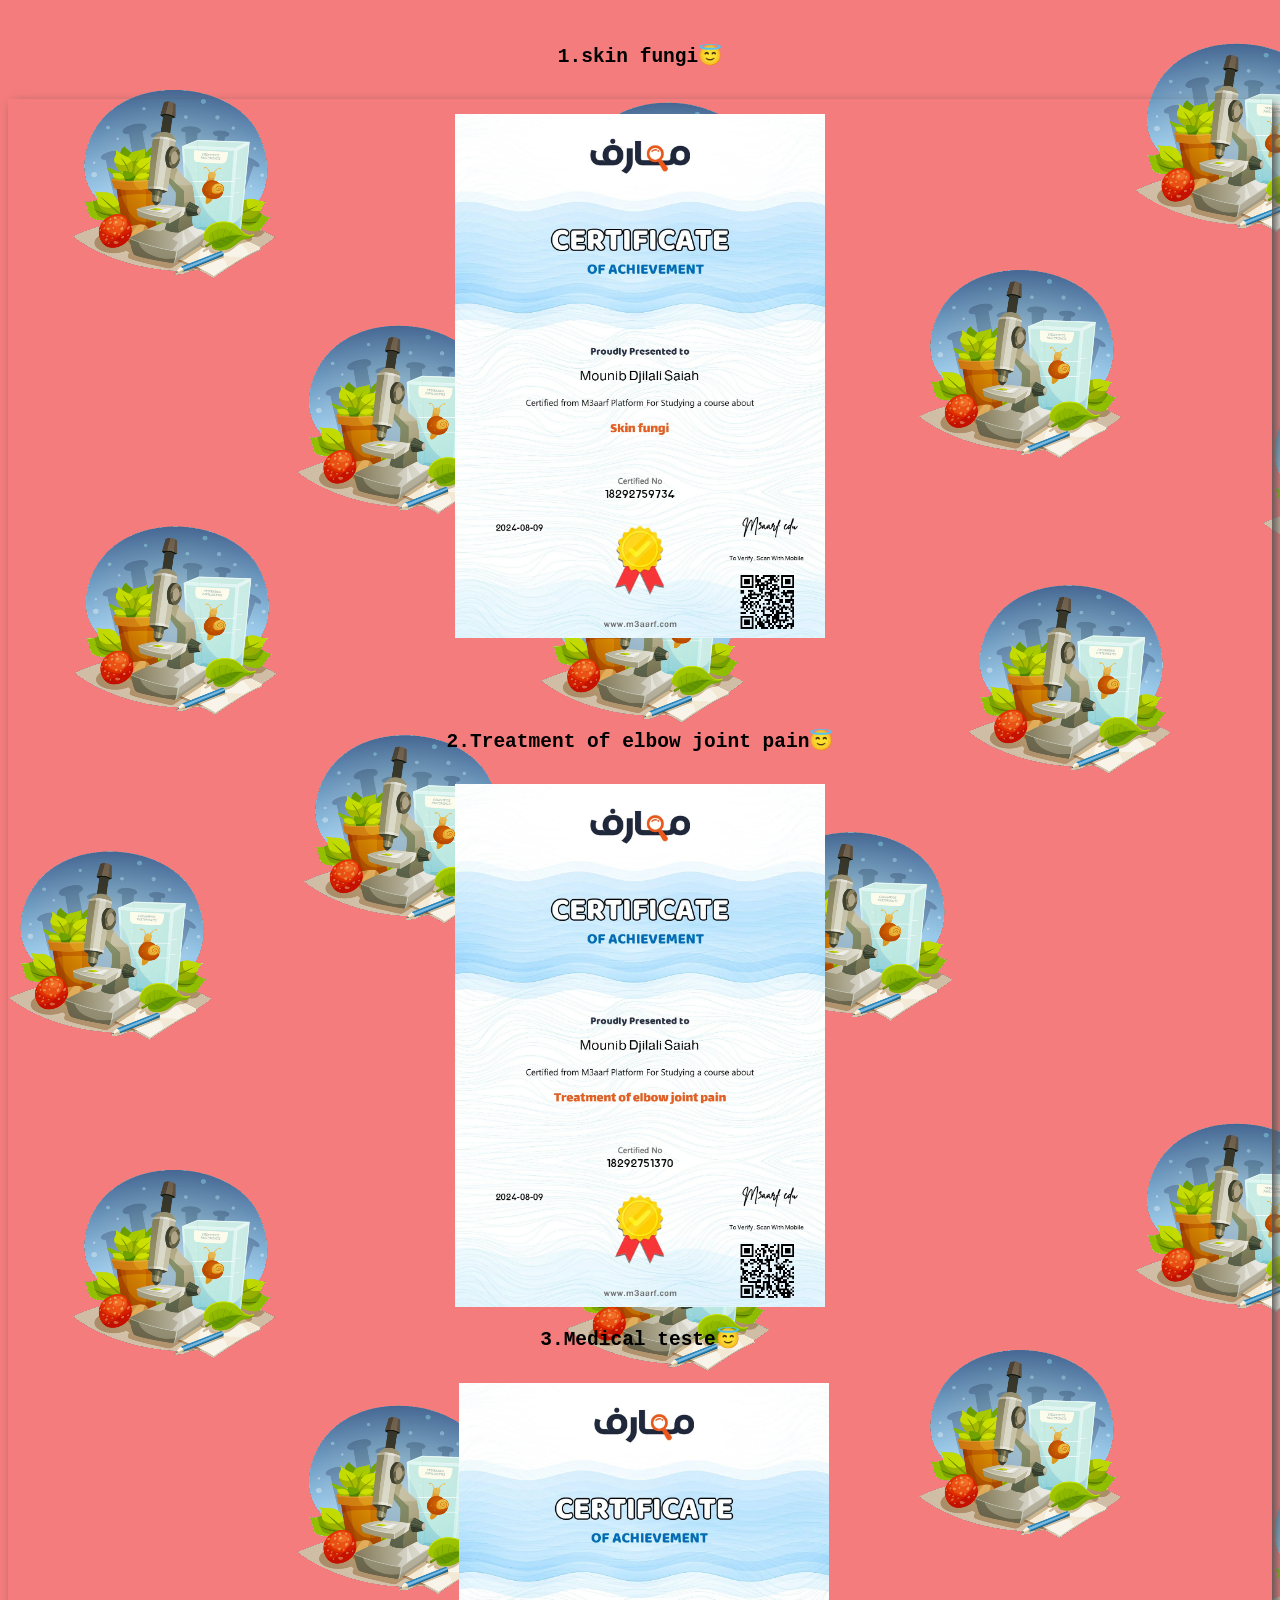
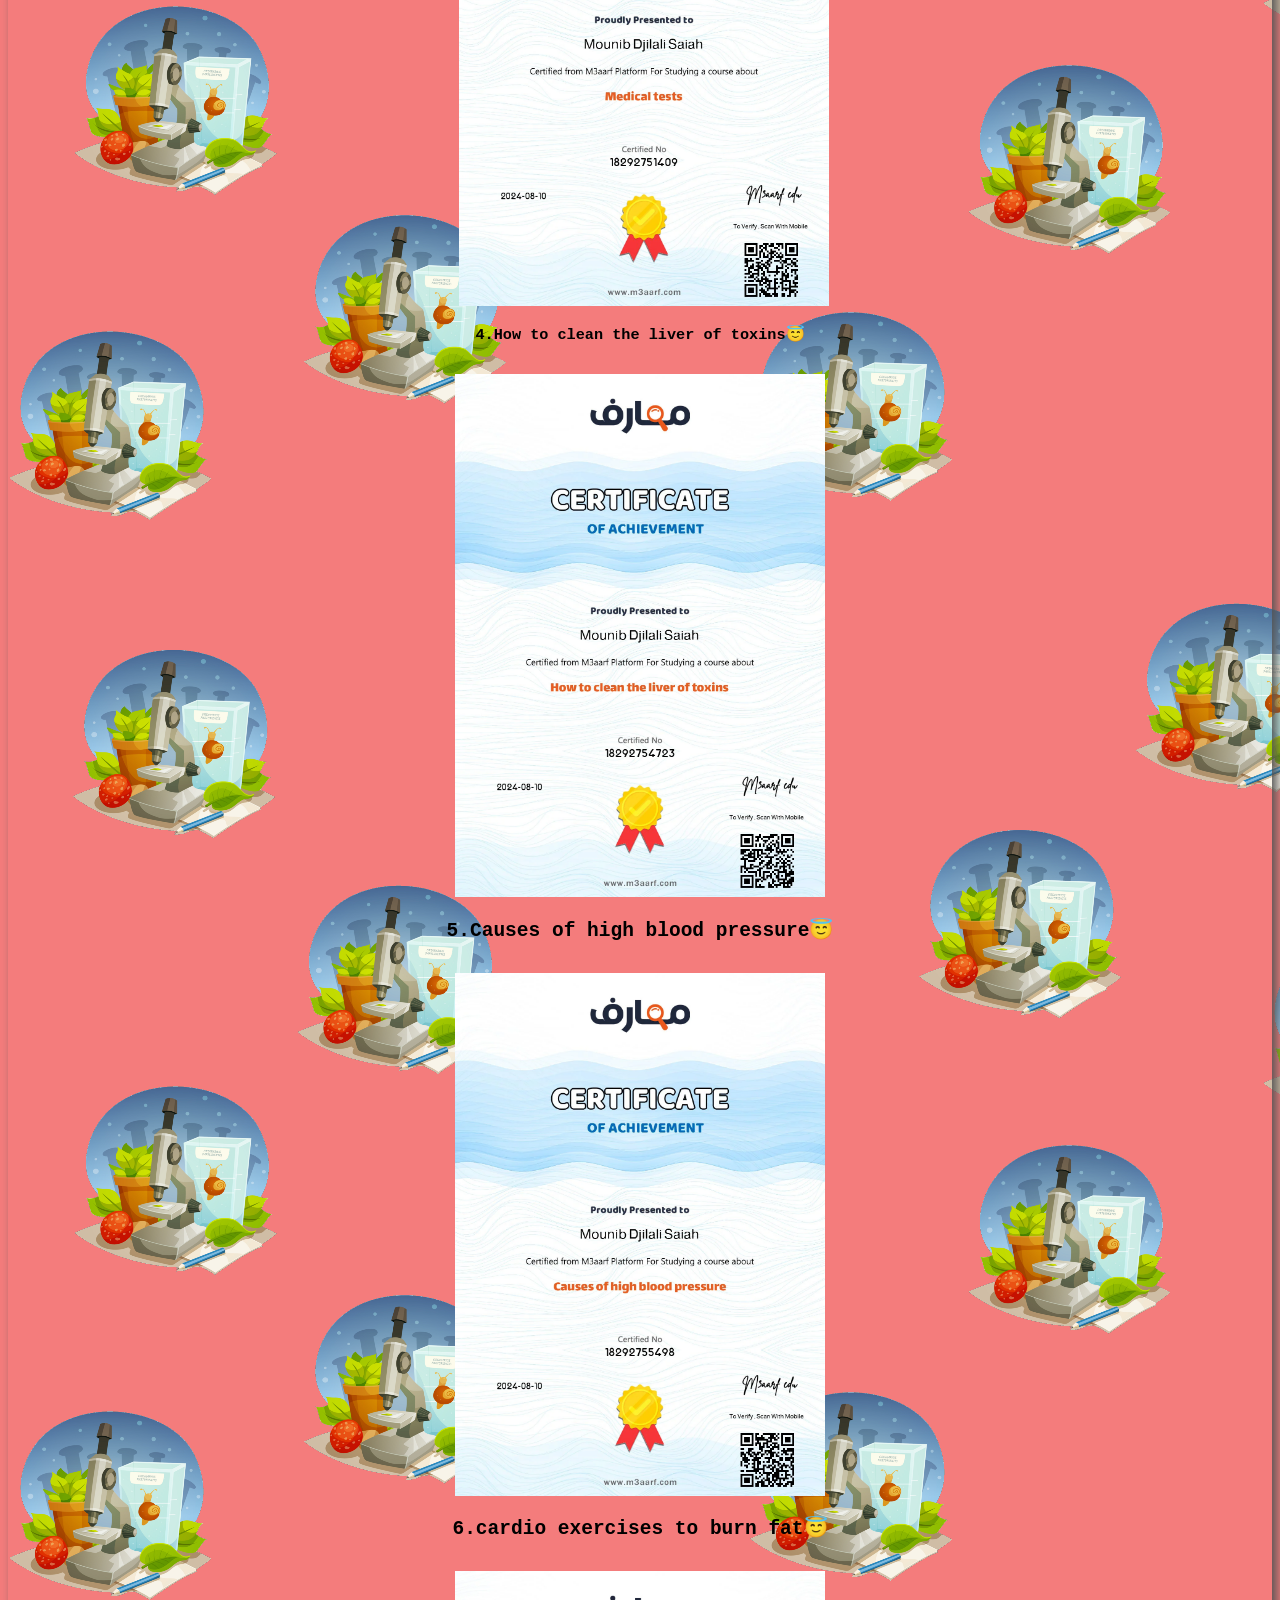
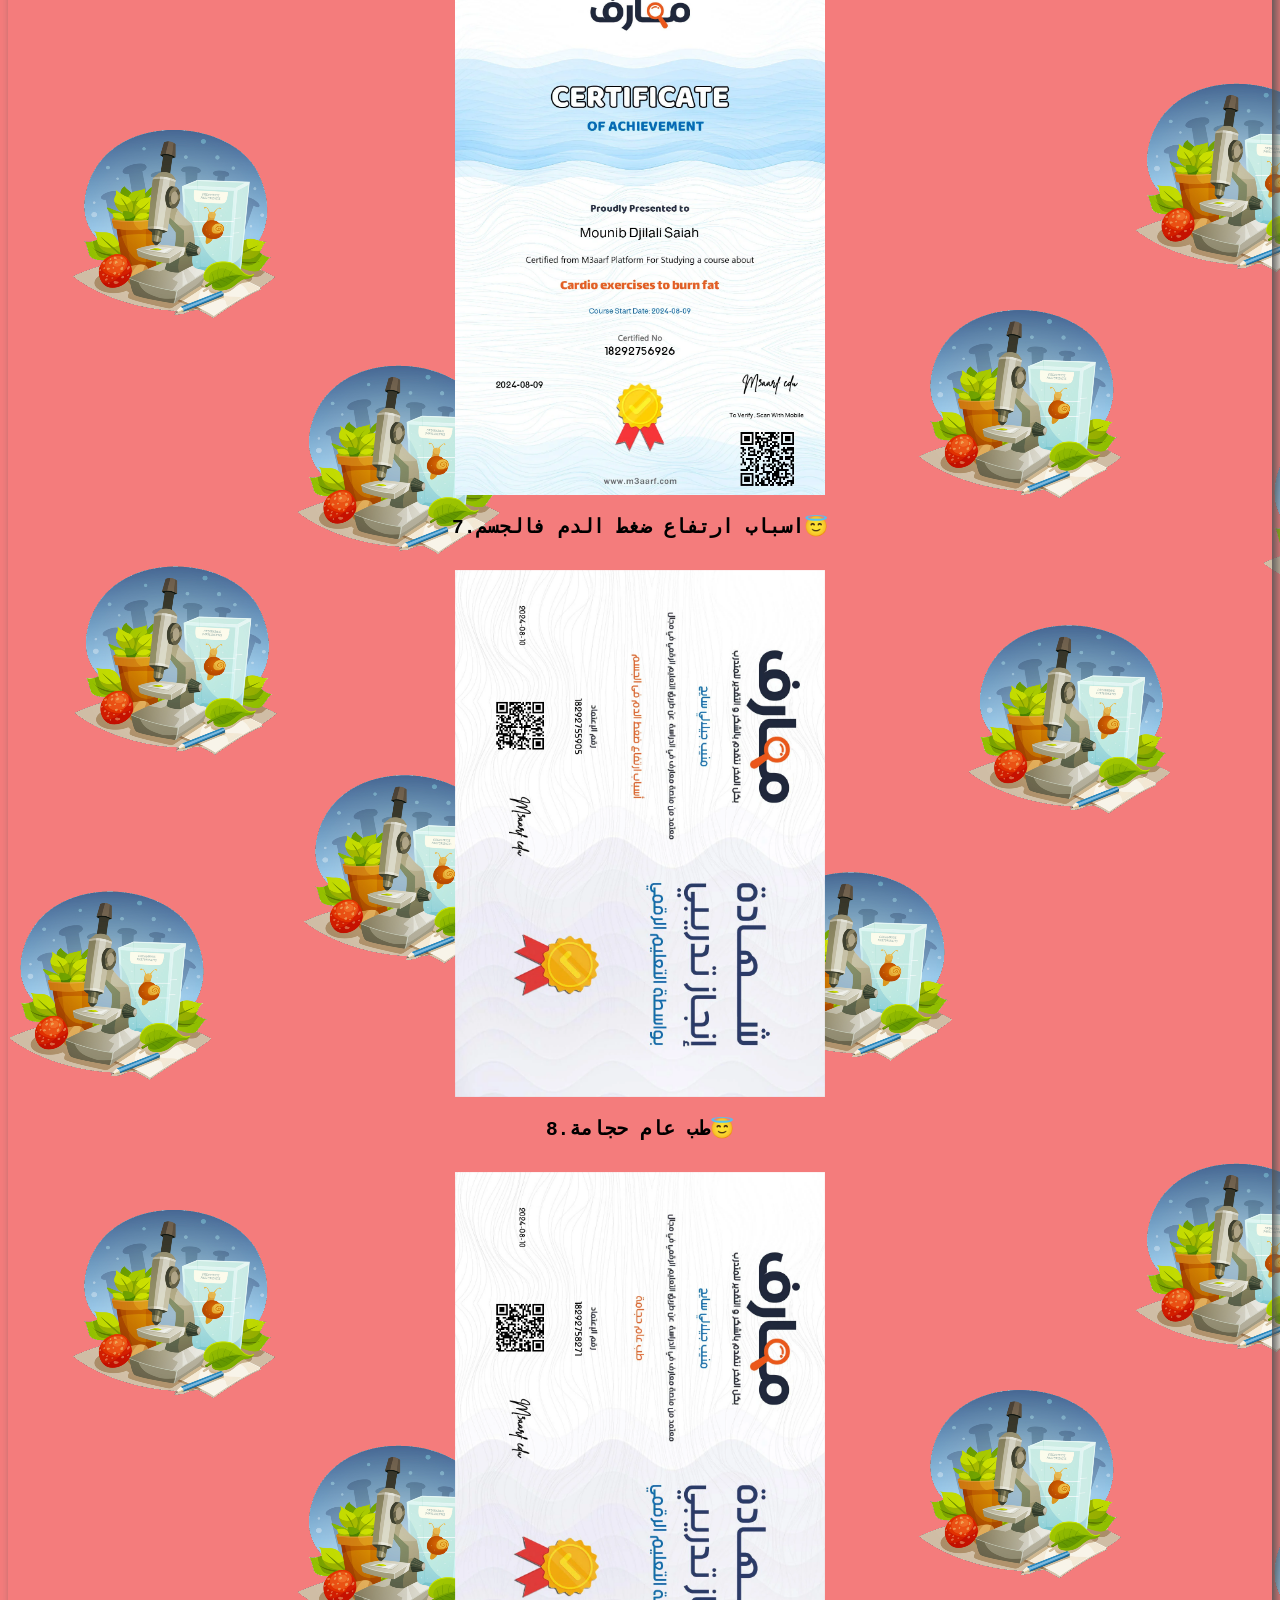
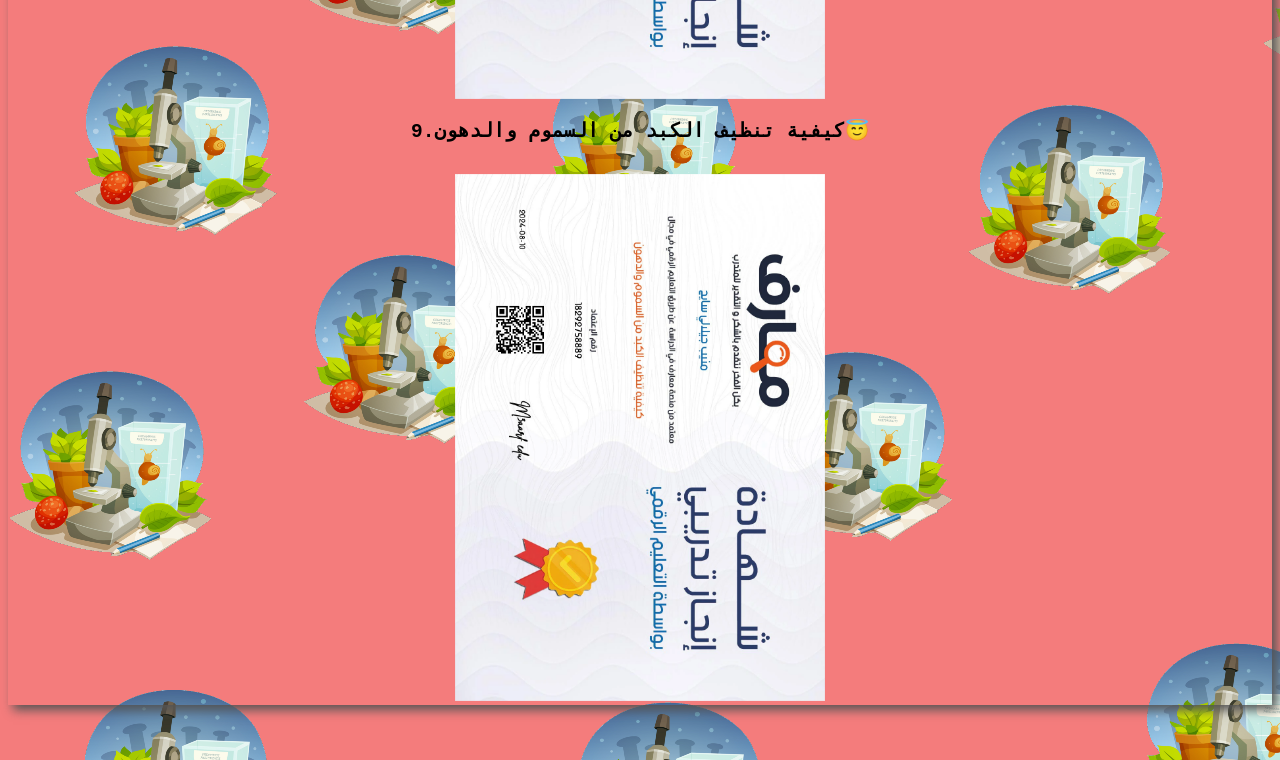
==== index.html @ 5c64ffcf "Update index.html" ====
<!DOCTYPE html>
<html lang="en">
<head>
    <meta charset="UTF-8">
    <meta name="viewport" content="width=device-width, initial-scale=1.0">
    <title>شهاداتي</title>
    <link rel="stylesheet" href="style.css">
    <style>
        h1{
      font-family: 'Lucida Sans', 'Lucida Sans Regular', 'Lucida Grande', 'Lucida Sans Unicode', Geneva, Verdana, sans-serif;
        }
    </style>
</head>
<body><pre
<h1 style="text-align: center;"
 <h1>&nbsp;&nbsp;</h1>
<h2>1.skin fungi😇</h2>
<div class="box-shadow">
<a href="https://www.m3aarf.com/student/certificate/18292759734"><img src="m/1.webp" width="370" title="skin fungi"></a>
    <p></p>
<p></p>
<h2>2.Treatment of elbow joint pain😇</h2>
<a href="https://www.m3aarf.com/student/certificate/18292751370"><img src="m/2.webp " width="370" title="Treatment of elbow joint pain"></a>
<h2>3.Medical teste😇</h2>
 <a href="https://www.m3aarf.com/student/certificate/18292751409"><img src="m/3.webp" width="370" title="Medical teste"></a>
<h3>4.How to clean the liver of toxins😇</h3>
<a href="https://www.m3aarf.com/student/certificate/18292754723"><img src="m/4.webp"width="370" title="How to clean the liver of toxins" ></a>
<h2>5.Causes of high blood pressure😇</h2>
<a href="https://www.m3aarf.com/student/certificate/18292755498"><img src="m/5.webp "width="370" title="Causes of high blood pressure"></a>
<h2>6.cardio exercises to burn fat😇</h2> 
<a href="https://www.m3aarf.com/student/certificate/18292756926"><img src="m/7.webp" width="370" title="cardio exercises to burn fat"></a>
<h2>اسباب ارتفاع ضغط الدم فالجسم.7😇</h2>
<a href="https://www.m3aarf.com/student/certificate/18292755905"><img src="m/18292755905.png" width="370" title="اسباب ارتفاع ضغط الدم فالجسم"></a>
<h2>طب عام حجامة.8😇</h2>
<a href="https://www.m3aarf.com/student/certificate/18292758271"><img src="m/18292758271.png"width="370"title="طب عام حجامة" ></a>
<h2>كيفية تنظيف الكبد من السموم والدهون.9😇</h2>
<a href="https://www.m3aarf.com/student/certificate/18292758889"><img src="m/18292758889.png"width="370"title="كيفية تنظيف الكبد من السموم والدهون"></a>
</div>
</div>
</body>
</html>
---- style.css ----
body{
    
    
    background-color: rgb(233, 103, 103);
    background-image: url(m/18_08_2024\ 00_31_37.png);
    background-repeat: repeat-y;
    background-size: 150%;
}
.box-shadow{
    overflow: scroll;
    overflow-x: hidden;
    box-shadow: 5px 5px 10px #555;
}
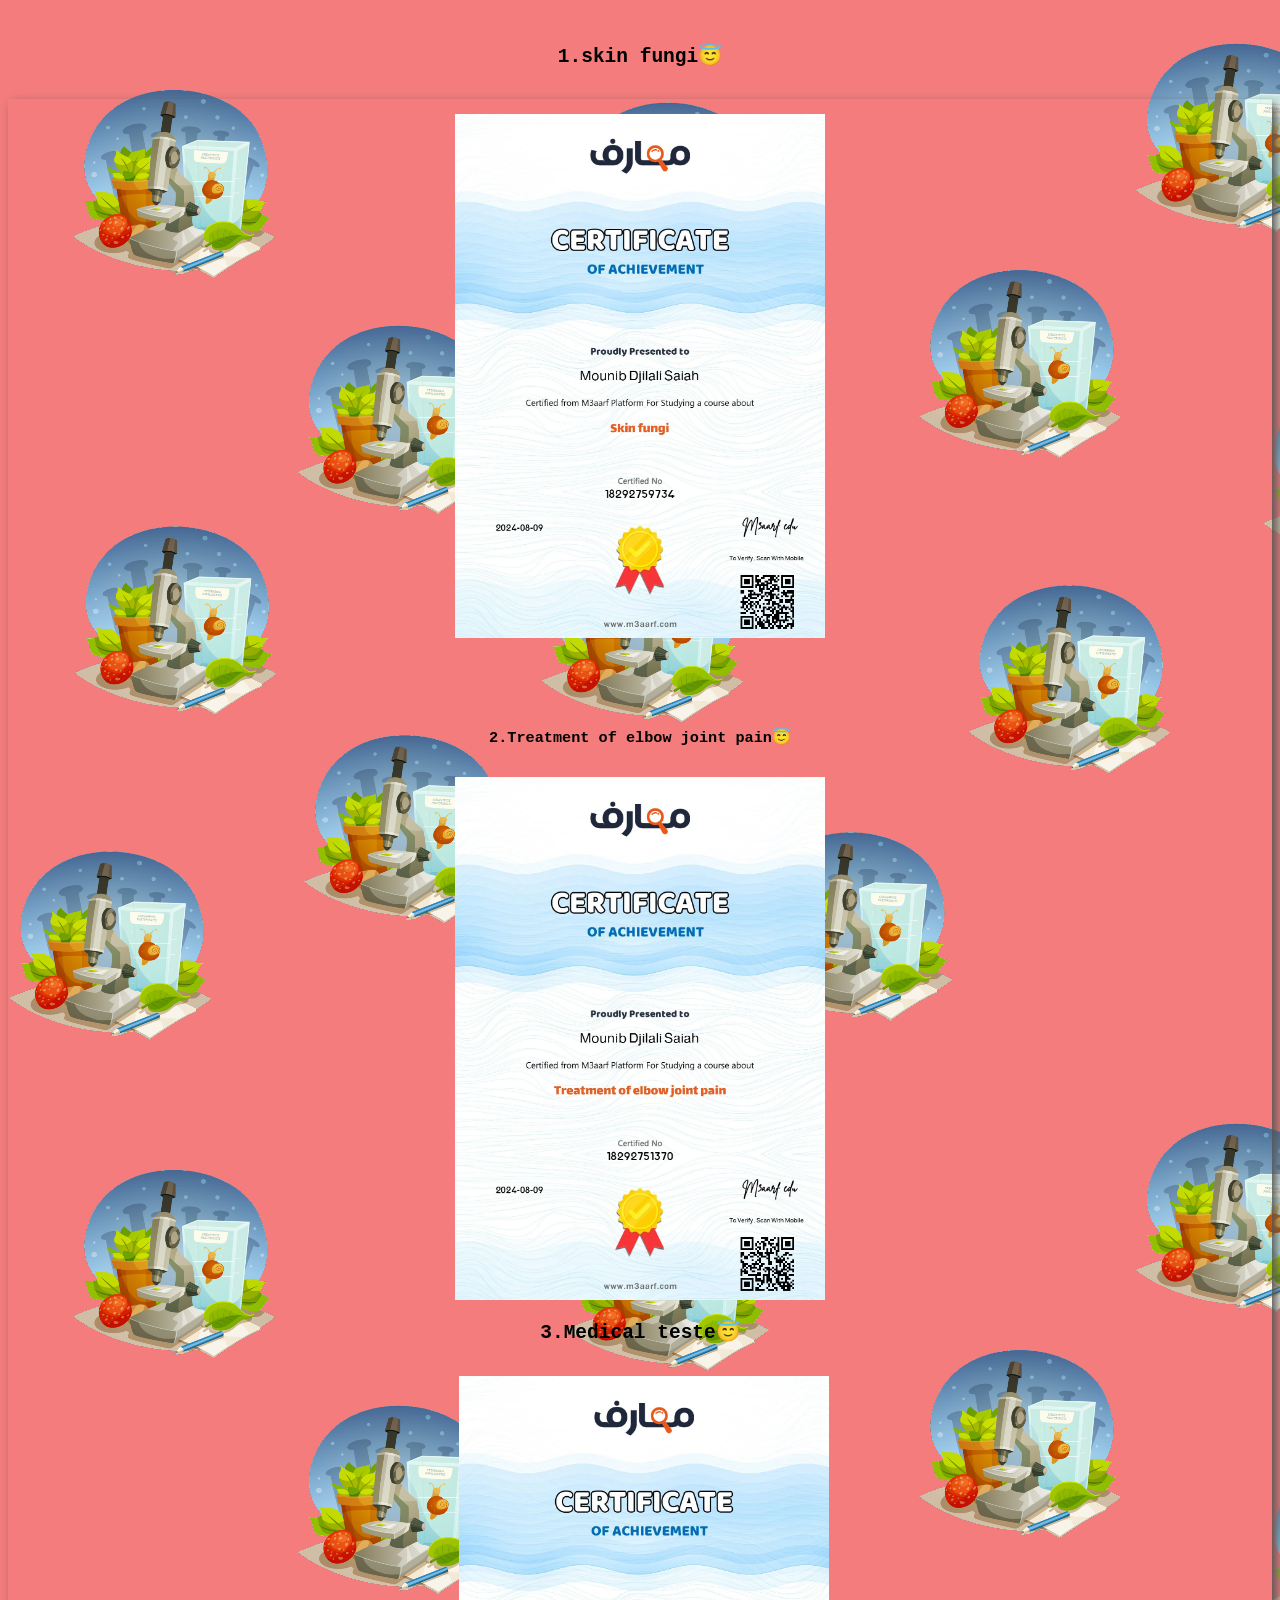
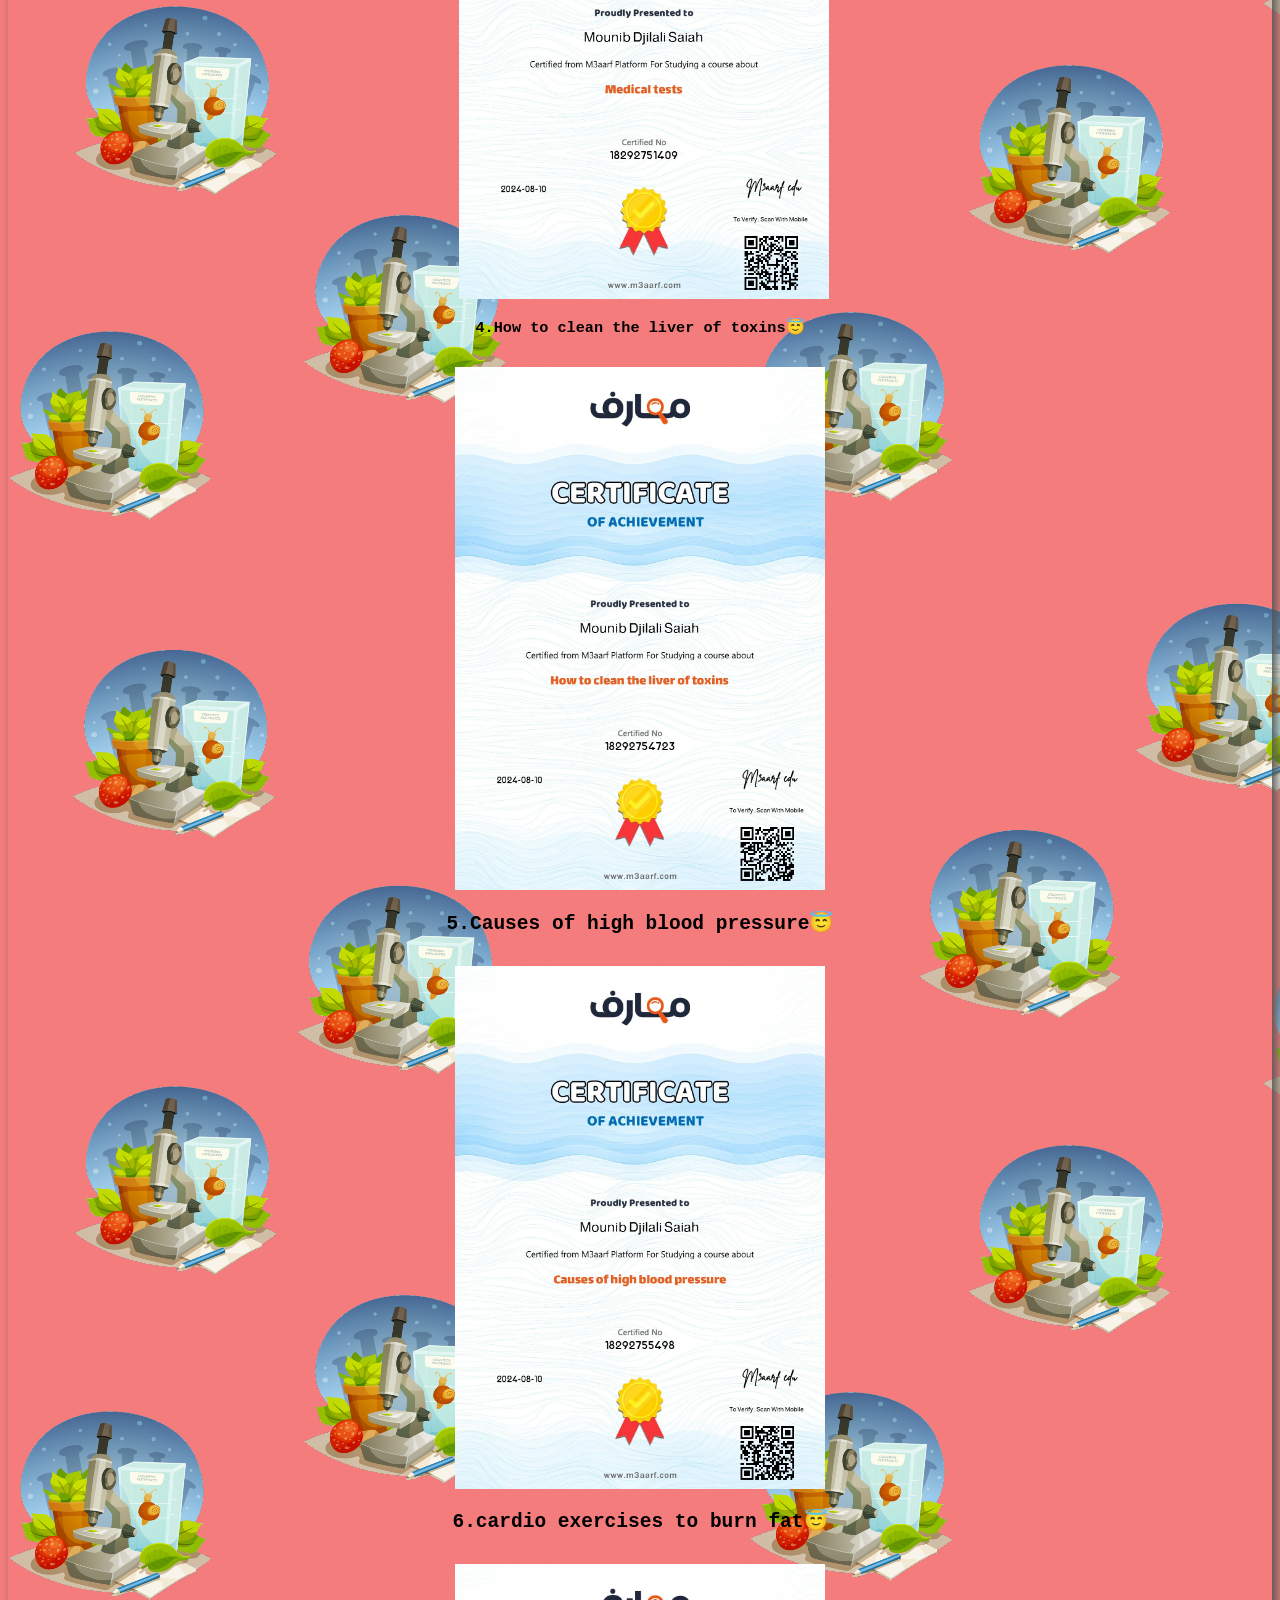
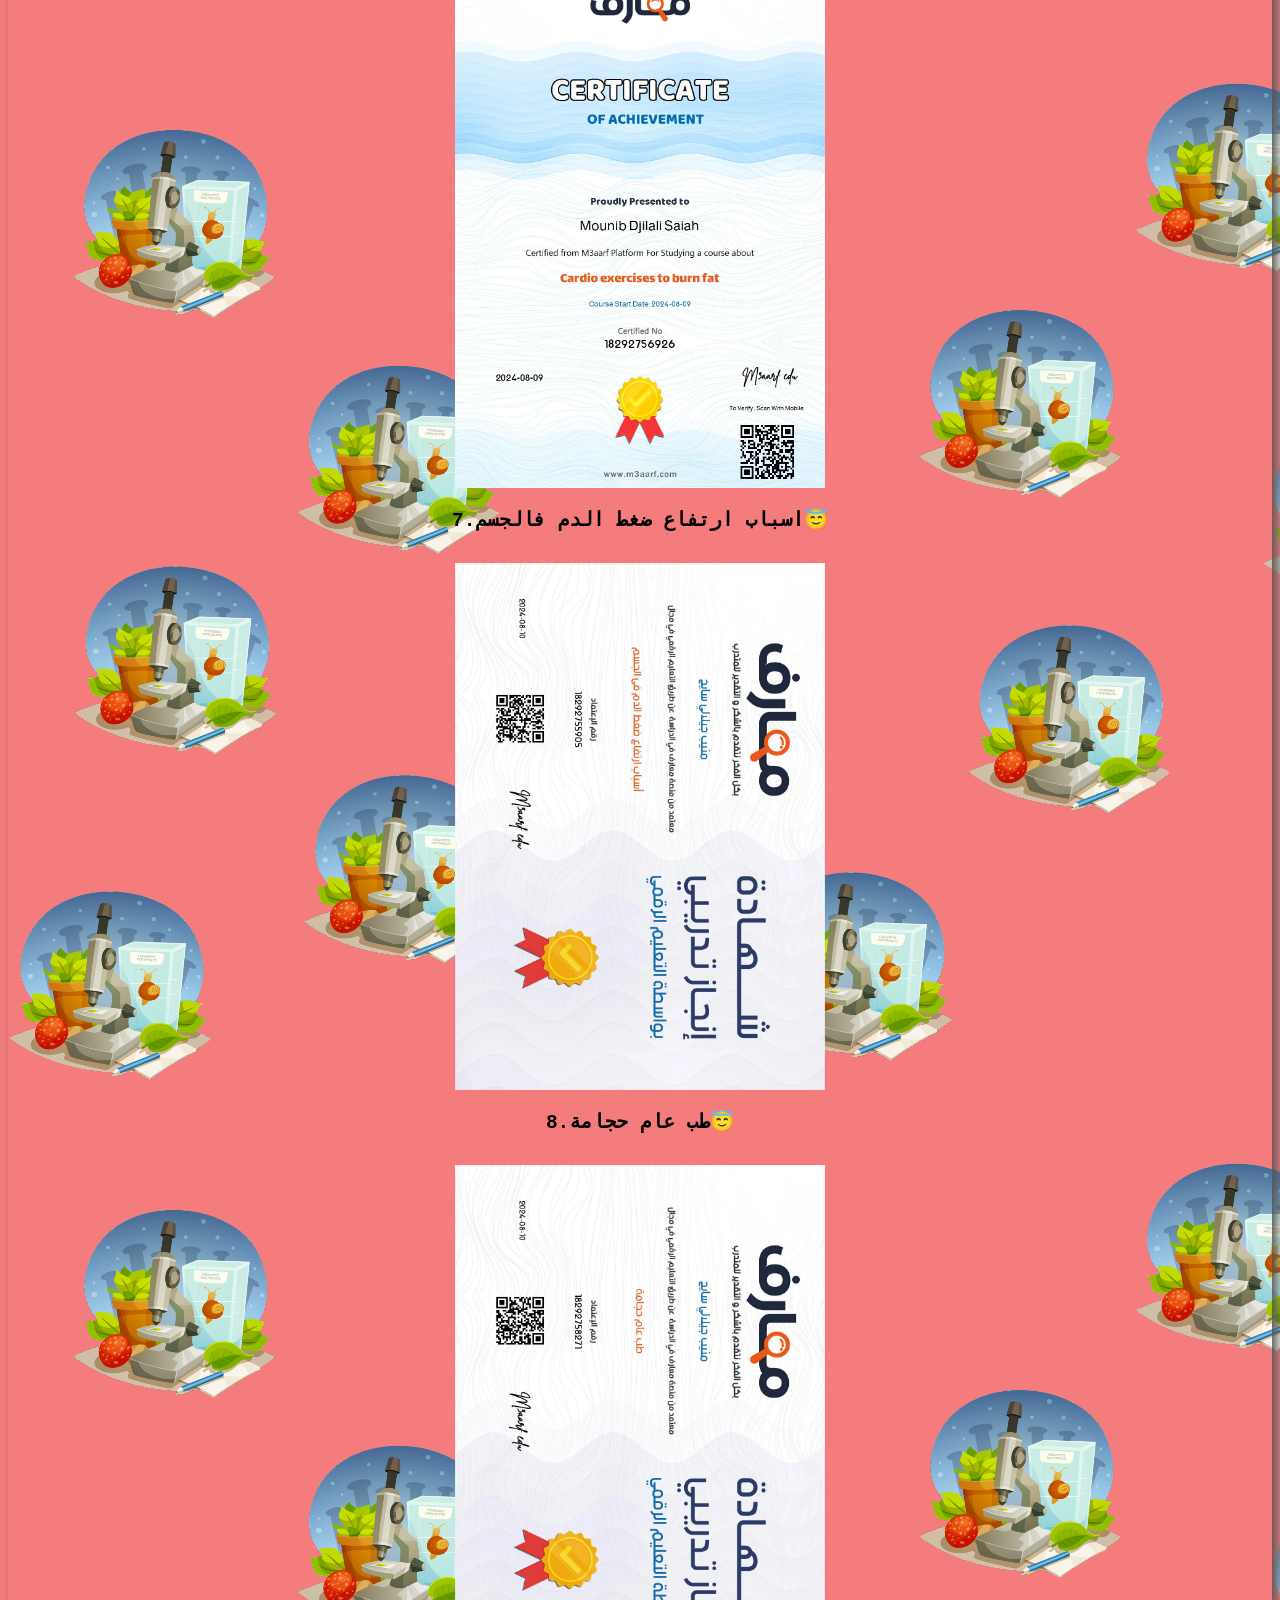
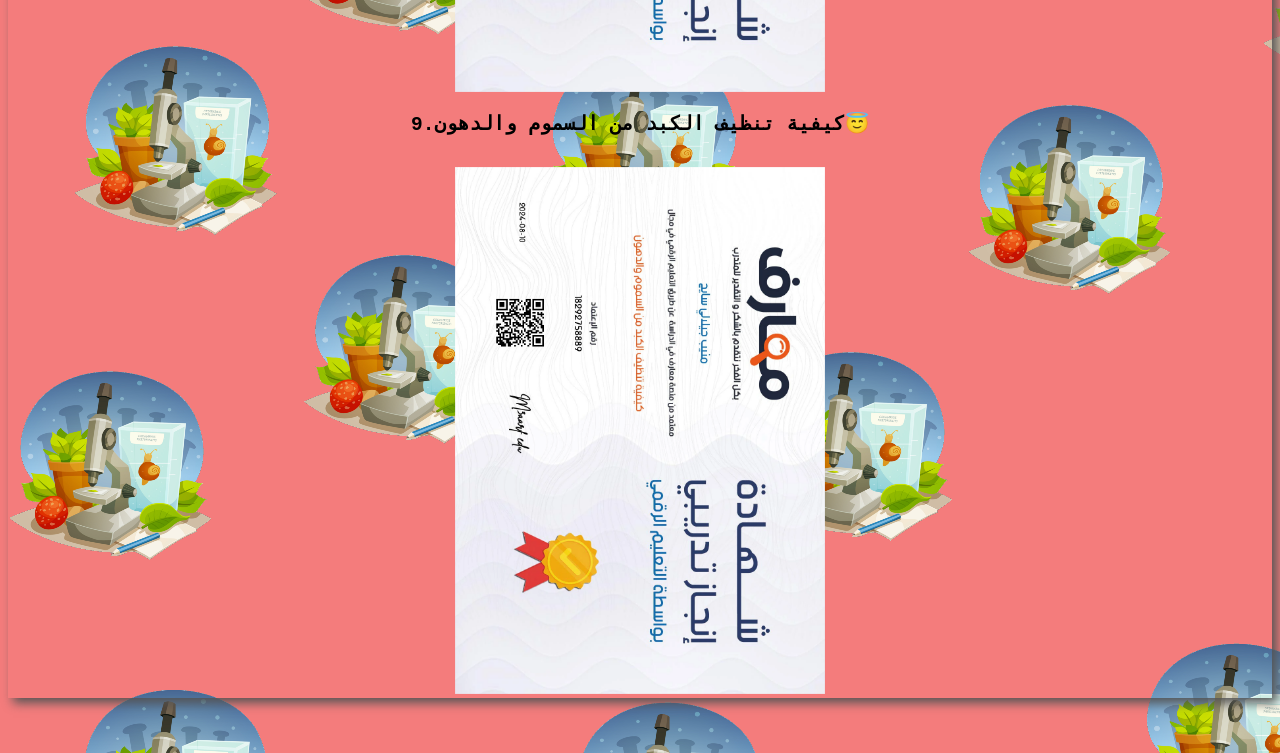
==== commit d6449551: "Update index.html" ====
--- a/index.html
+++ b/index.html
@@ -19,7 +19,7 @@
 <a href="https://www.m3aarf.com/student/certificate/18292759734"><img src="m/1.webp" width="370" title="skin fungi"></a>
     <p></p>
 <p></p>
-<h2>2.Treatment of elbow joint pain😇</h2>
+<h3>2.Treatment of elbow joint pain😇</h3>
 <a href="https://www.m3aarf.com/student/certificate/18292751370"><img src="m/2.webp " width="370" title="Treatment of elbow joint pain"></a>
 <h2>3.Medical teste😇</h2>
  <a href="https://www.m3aarf.com/student/certificate/18292751409"><img src="m/3.webp" width="370" title="Medical teste"></a>
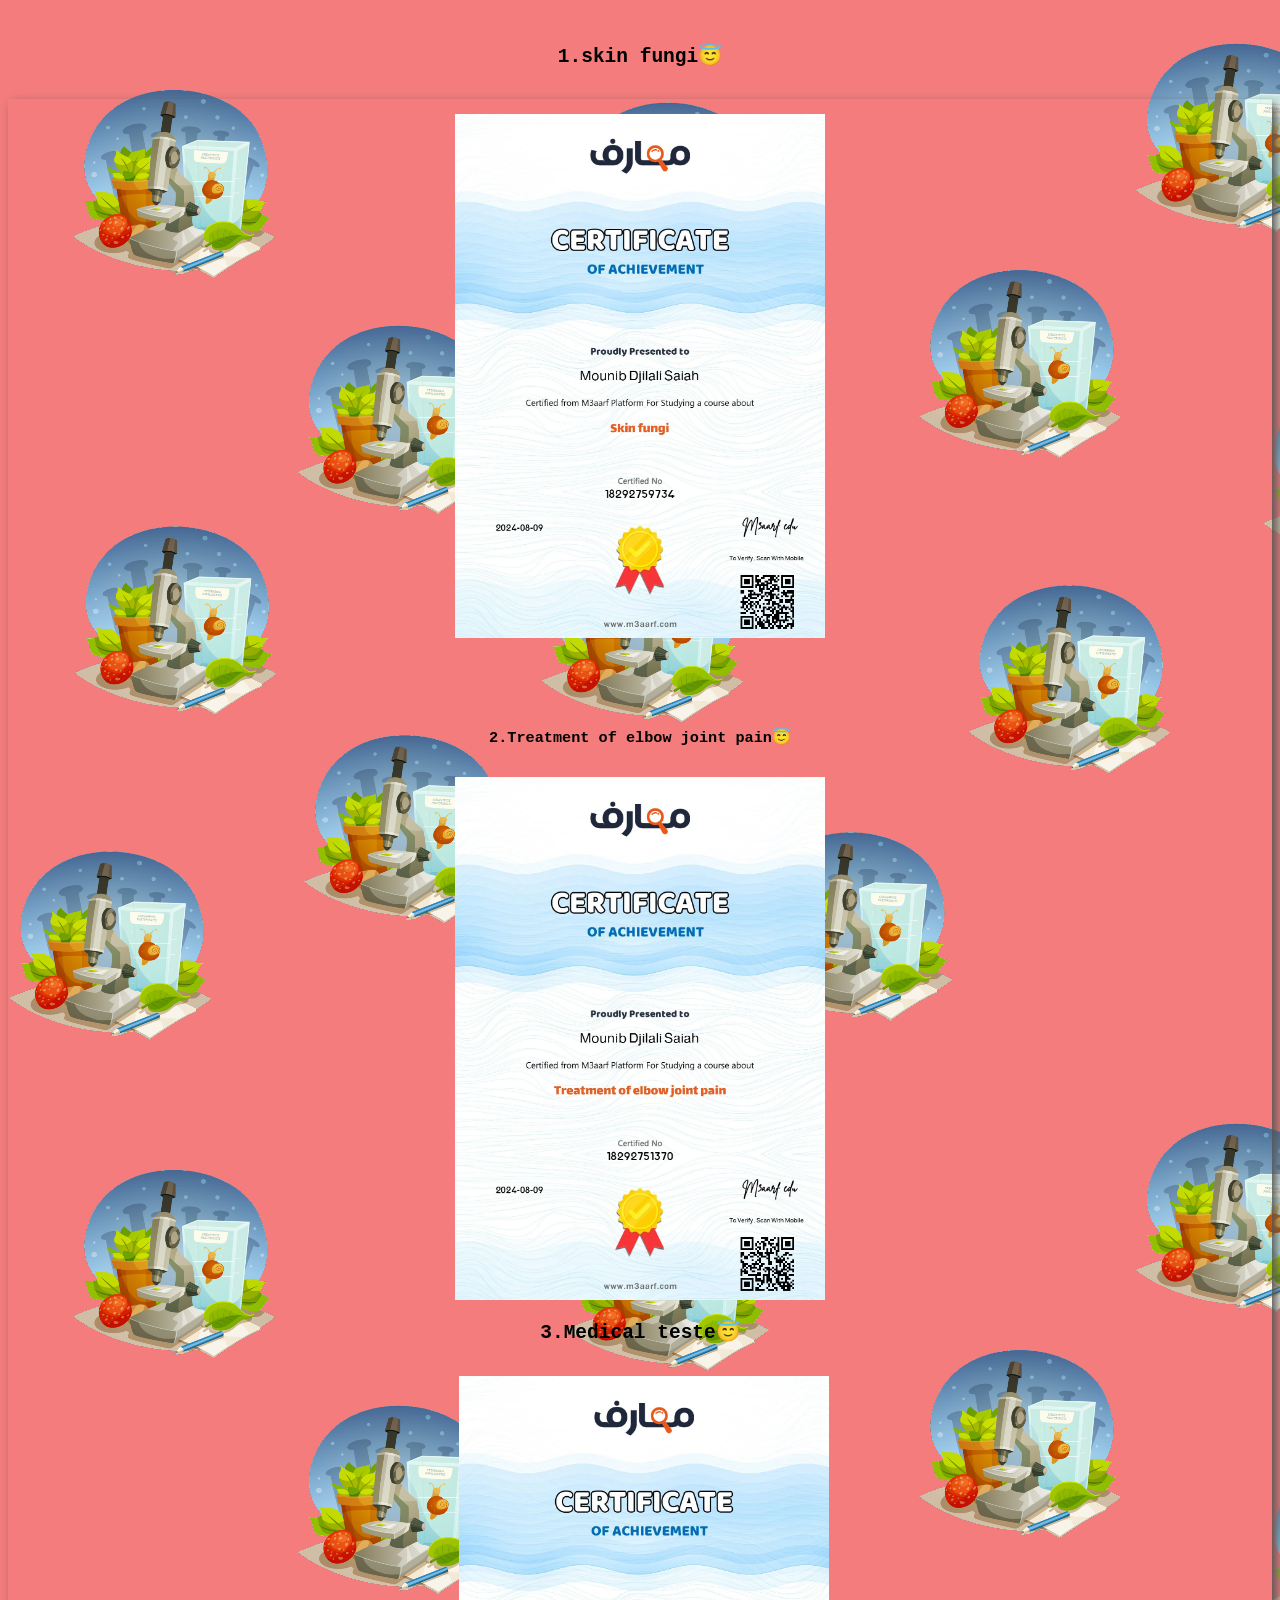
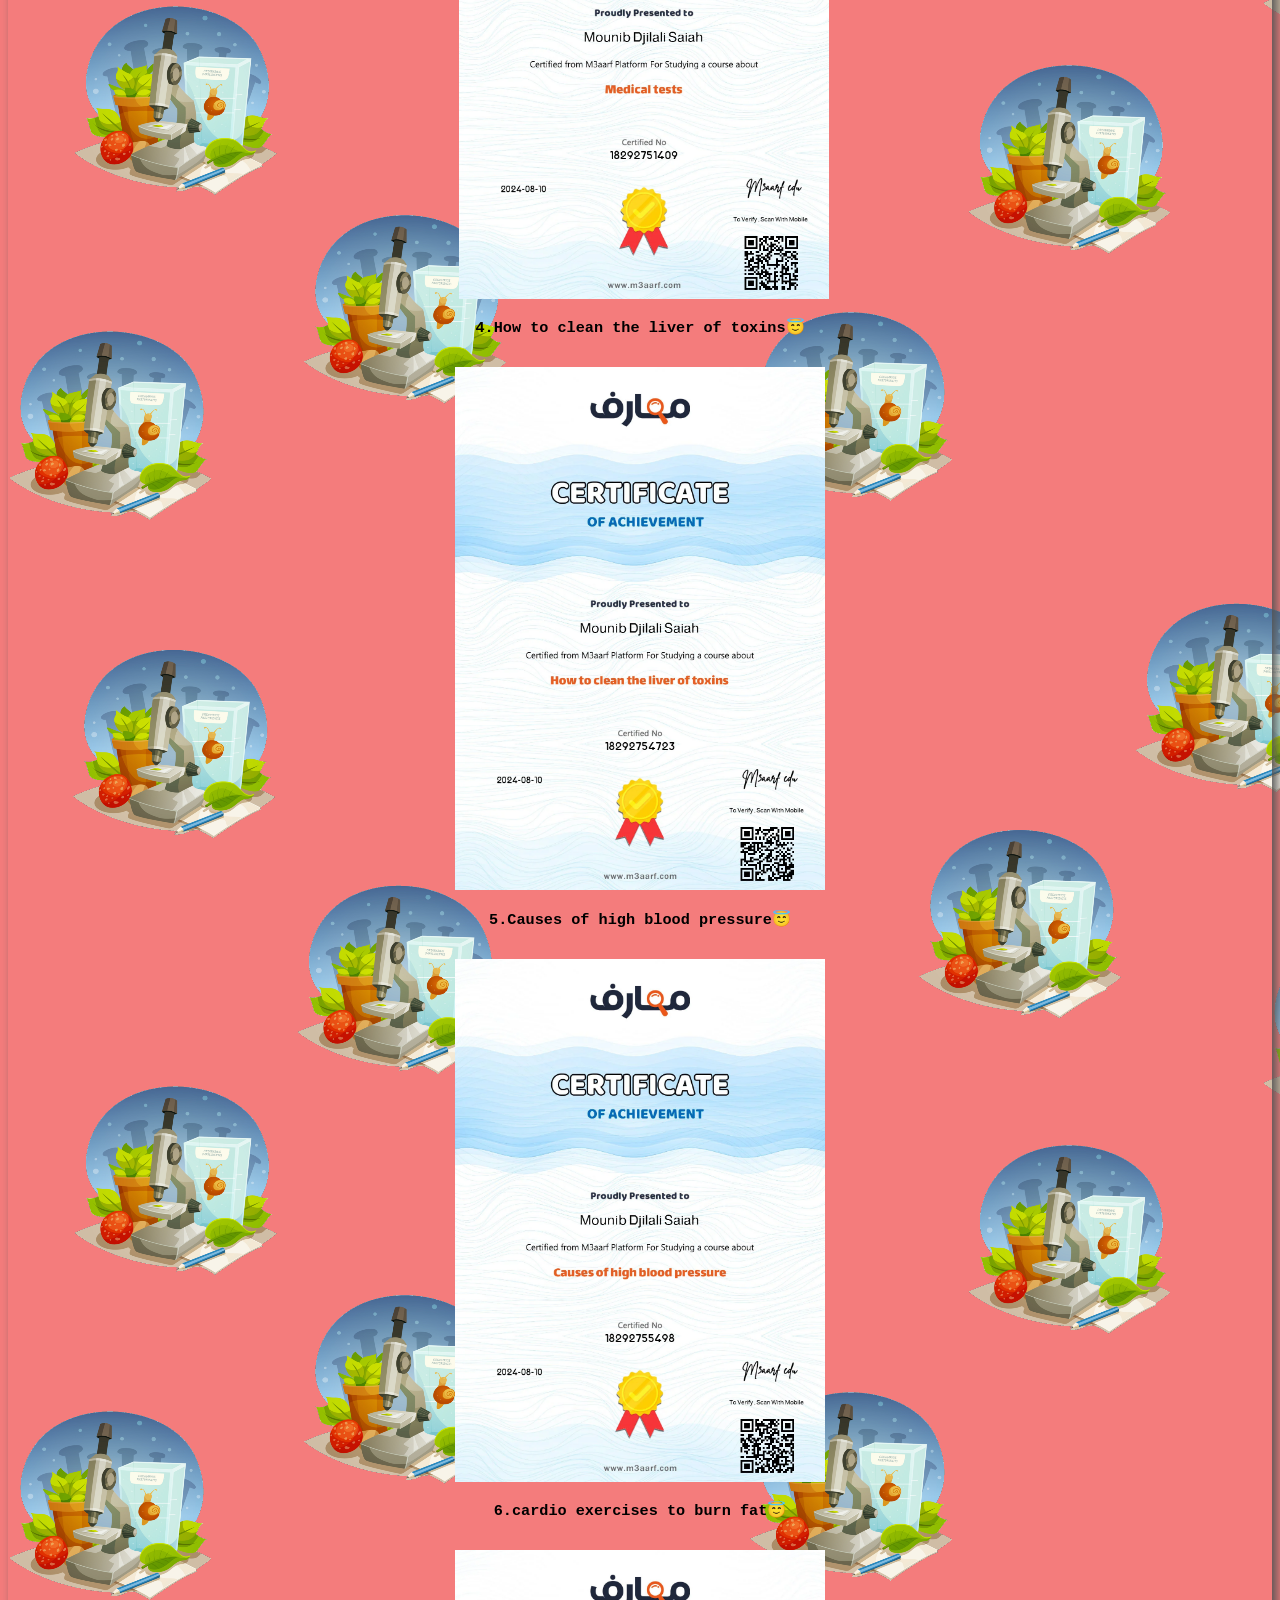
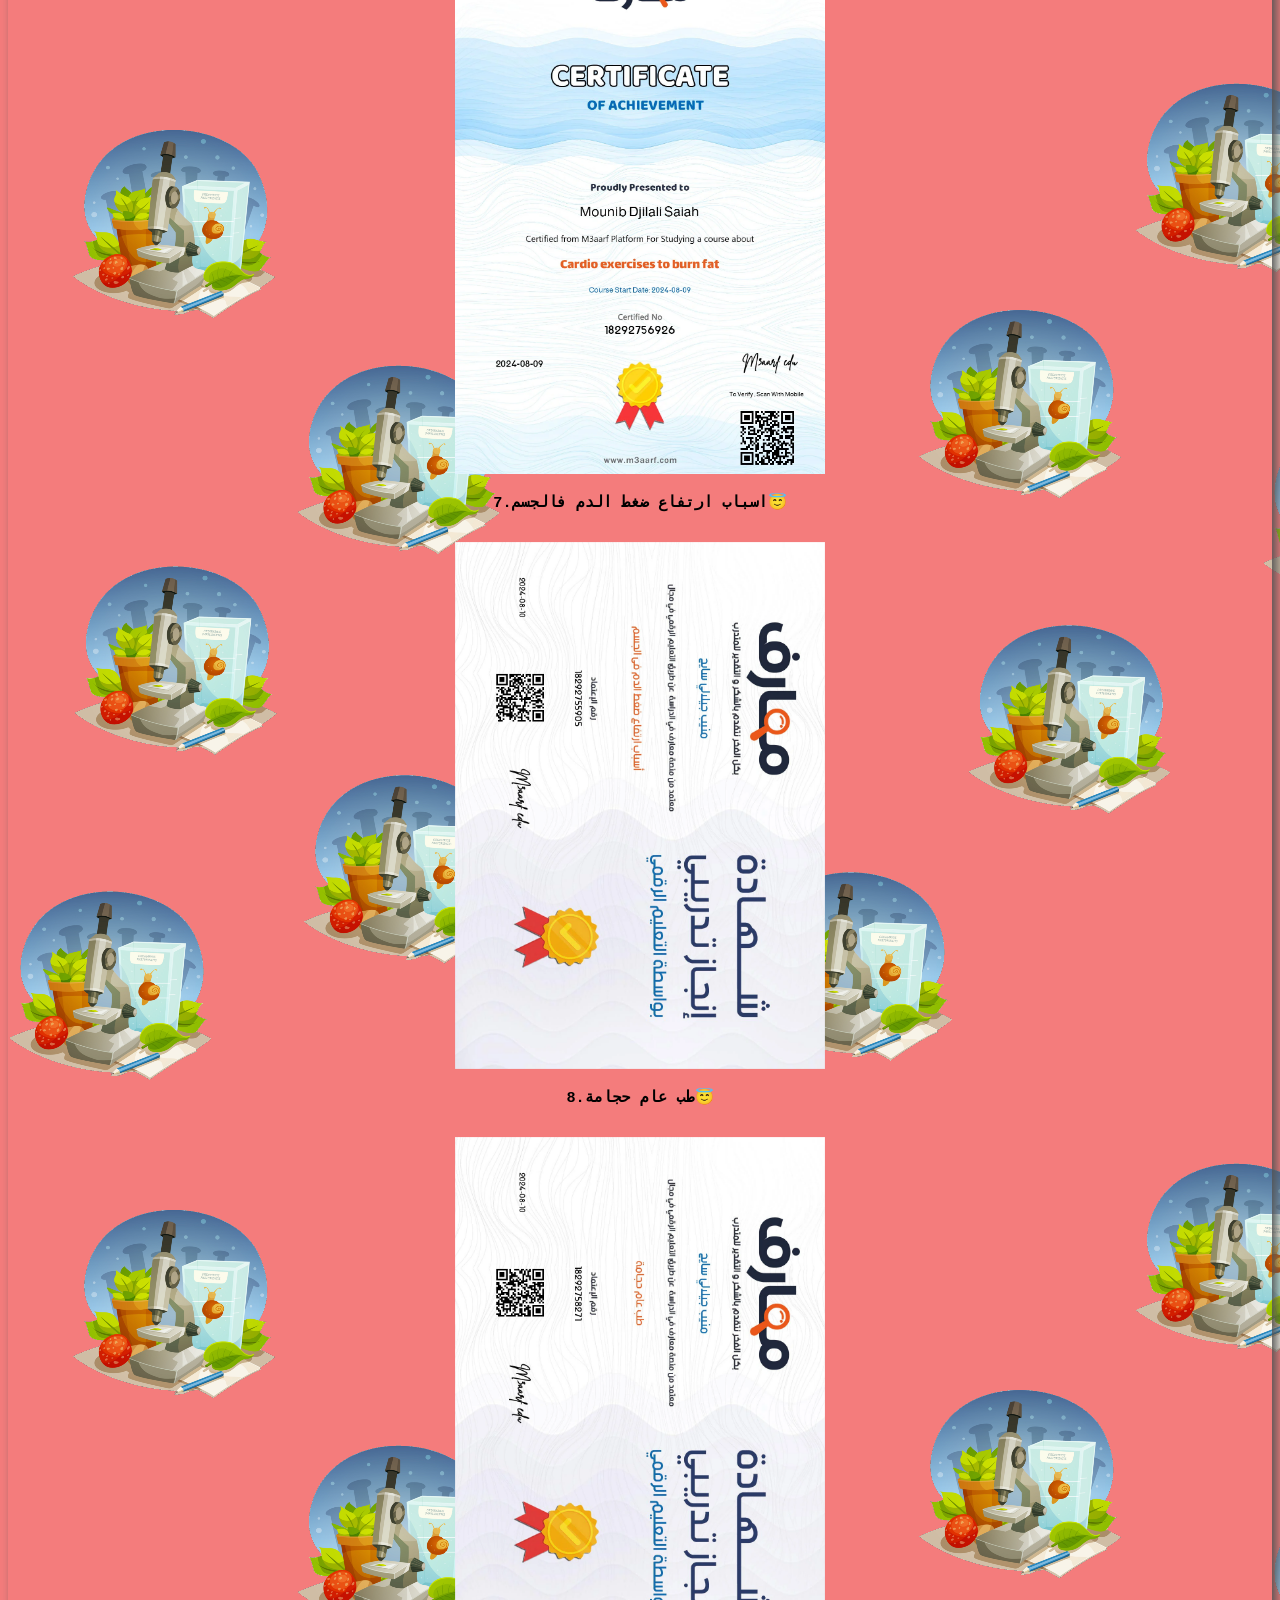
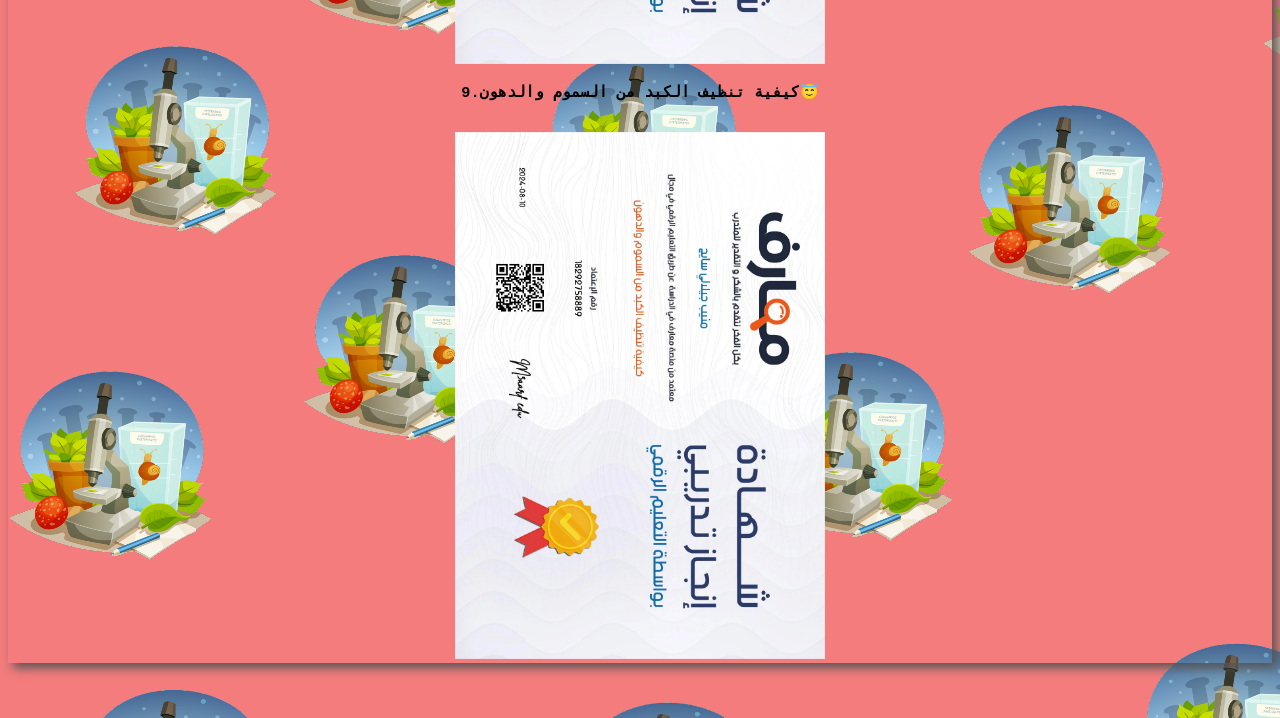
==== commit 96acc7c7: "Update index.html" ====
--- a/index.html
+++ b/index.html
@@ -25,15 +25,15 @@
  <a href="https://www.m3aarf.com/student/certificate/18292751409"><img src="m/3.webp" width="370" title="Medical teste"></a>
 <h3>4.How to clean the liver of toxins😇</h3>
 <a href="https://www.m3aarf.com/student/certificate/18292754723"><img src="m/4.webp"width="370" title="How to clean the liver of toxins" ></a>
-<h2>5.Causes of high blood pressure😇</h2>
+<h3>5.Causes of high blood pressure😇</h3>
 <a href="https://www.m3aarf.com/student/certificate/18292755498"><img src="m/5.webp "width="370" title="Causes of high blood pressure"></a>
-<h2>6.cardio exercises to burn fat😇</h2> 
+<h3>6.cardio exercises to burn fat😇</h3> 
 <a href="https://www.m3aarf.com/student/certificate/18292756926"><img src="m/7.webp" width="370" title="cardio exercises to burn fat"></a>
-<h2>اسباب ارتفاع ضغط الدم فالجسم.7😇</h2>
+<h3>اسباب ارتفاع ضغط الدم فالجسم.7😇</h3>
 <a href="https://www.m3aarf.com/student/certificate/18292755905"><img src="m/18292755905.png" width="370" title="اسباب ارتفاع ضغط الدم فالجسم"></a>
-<h2>طب عام حجامة.8😇</h2>
+<h3>طب عام حجامة.8😇</h3>
 <a href="https://www.m3aarf.com/student/certificate/18292758271"><img src="m/18292758271.png"width="370"title="طب عام حجامة" ></a>
-<h2>كيفية تنظيف الكبد من السموم والدهون.9😇</h2>
+<h3>كيفية تنظيف الكبد من السموم والدهون.9😇</h3>
 <a href="https://www.m3aarf.com/student/certificate/18292758889"><img src="m/18292758889.png"width="370"title="كيفية تنظيف الكبد من السموم والدهون"></a>
 </div>
 </div>
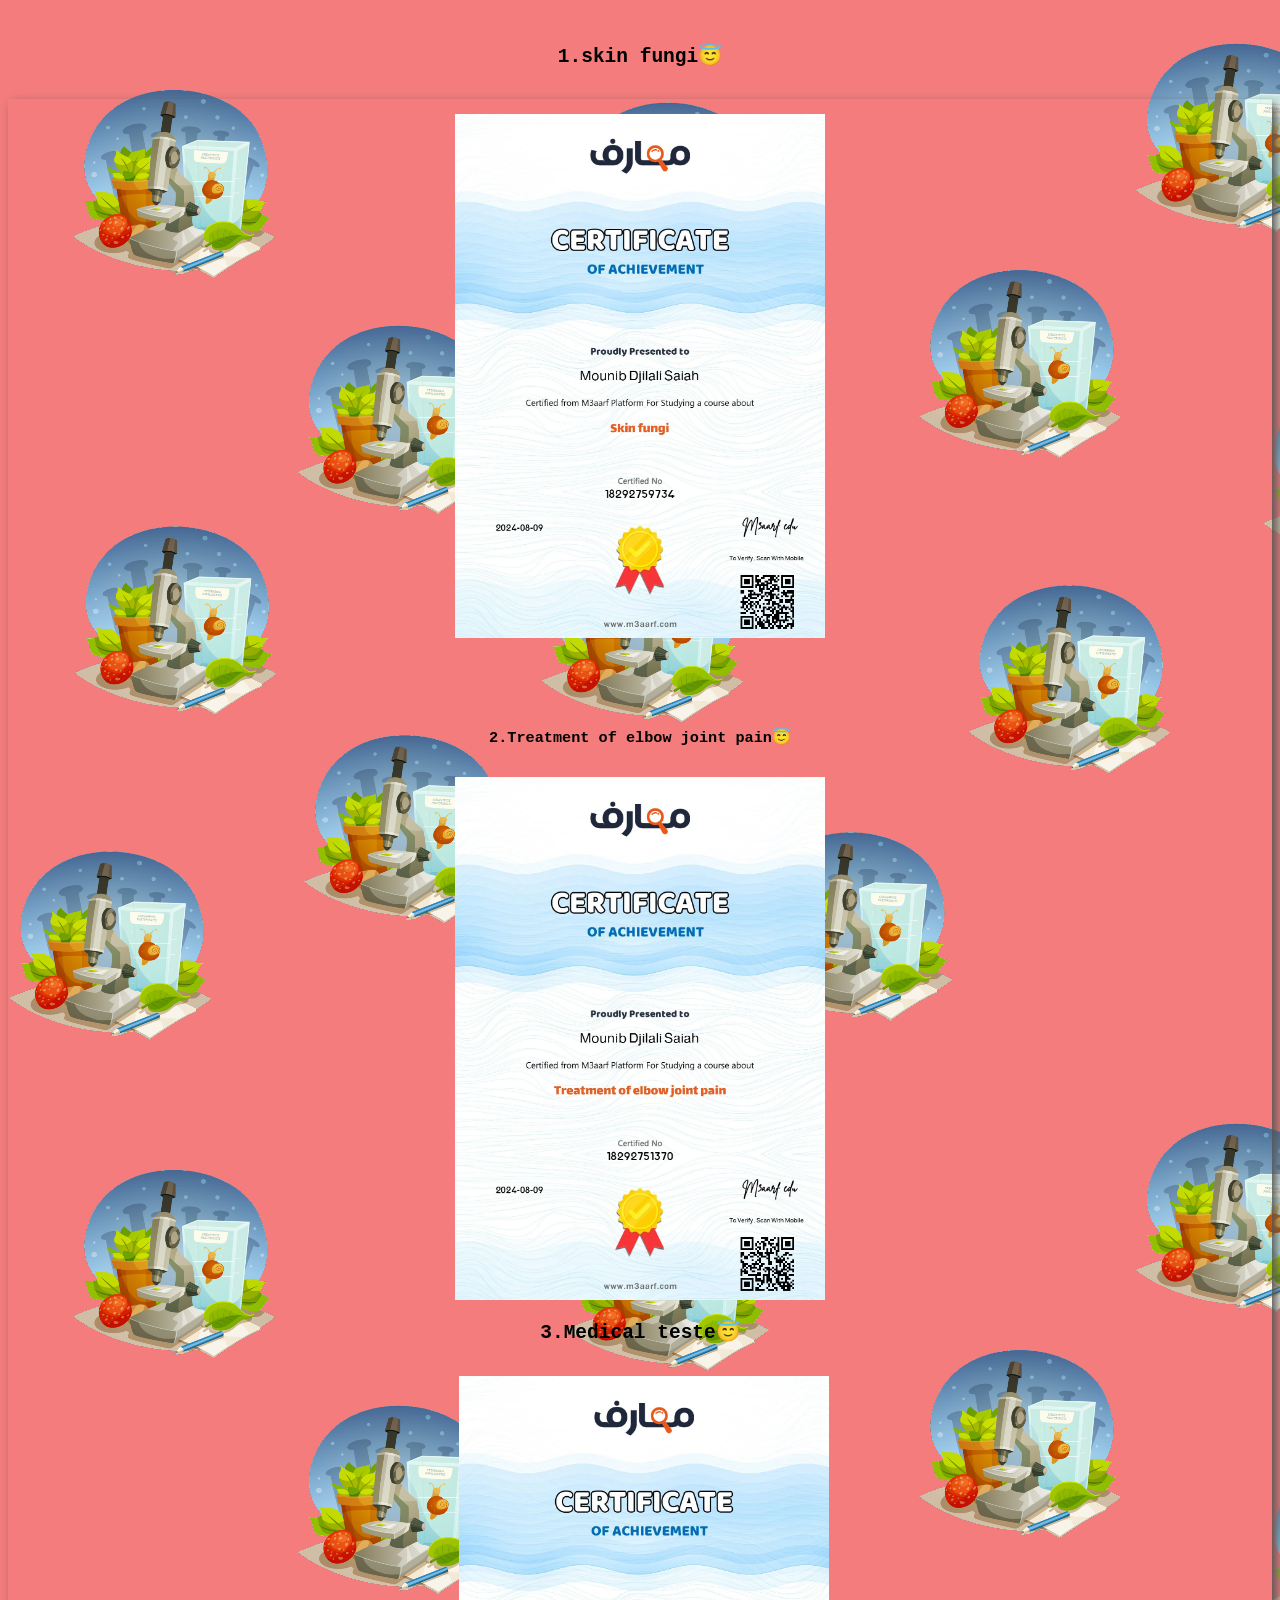
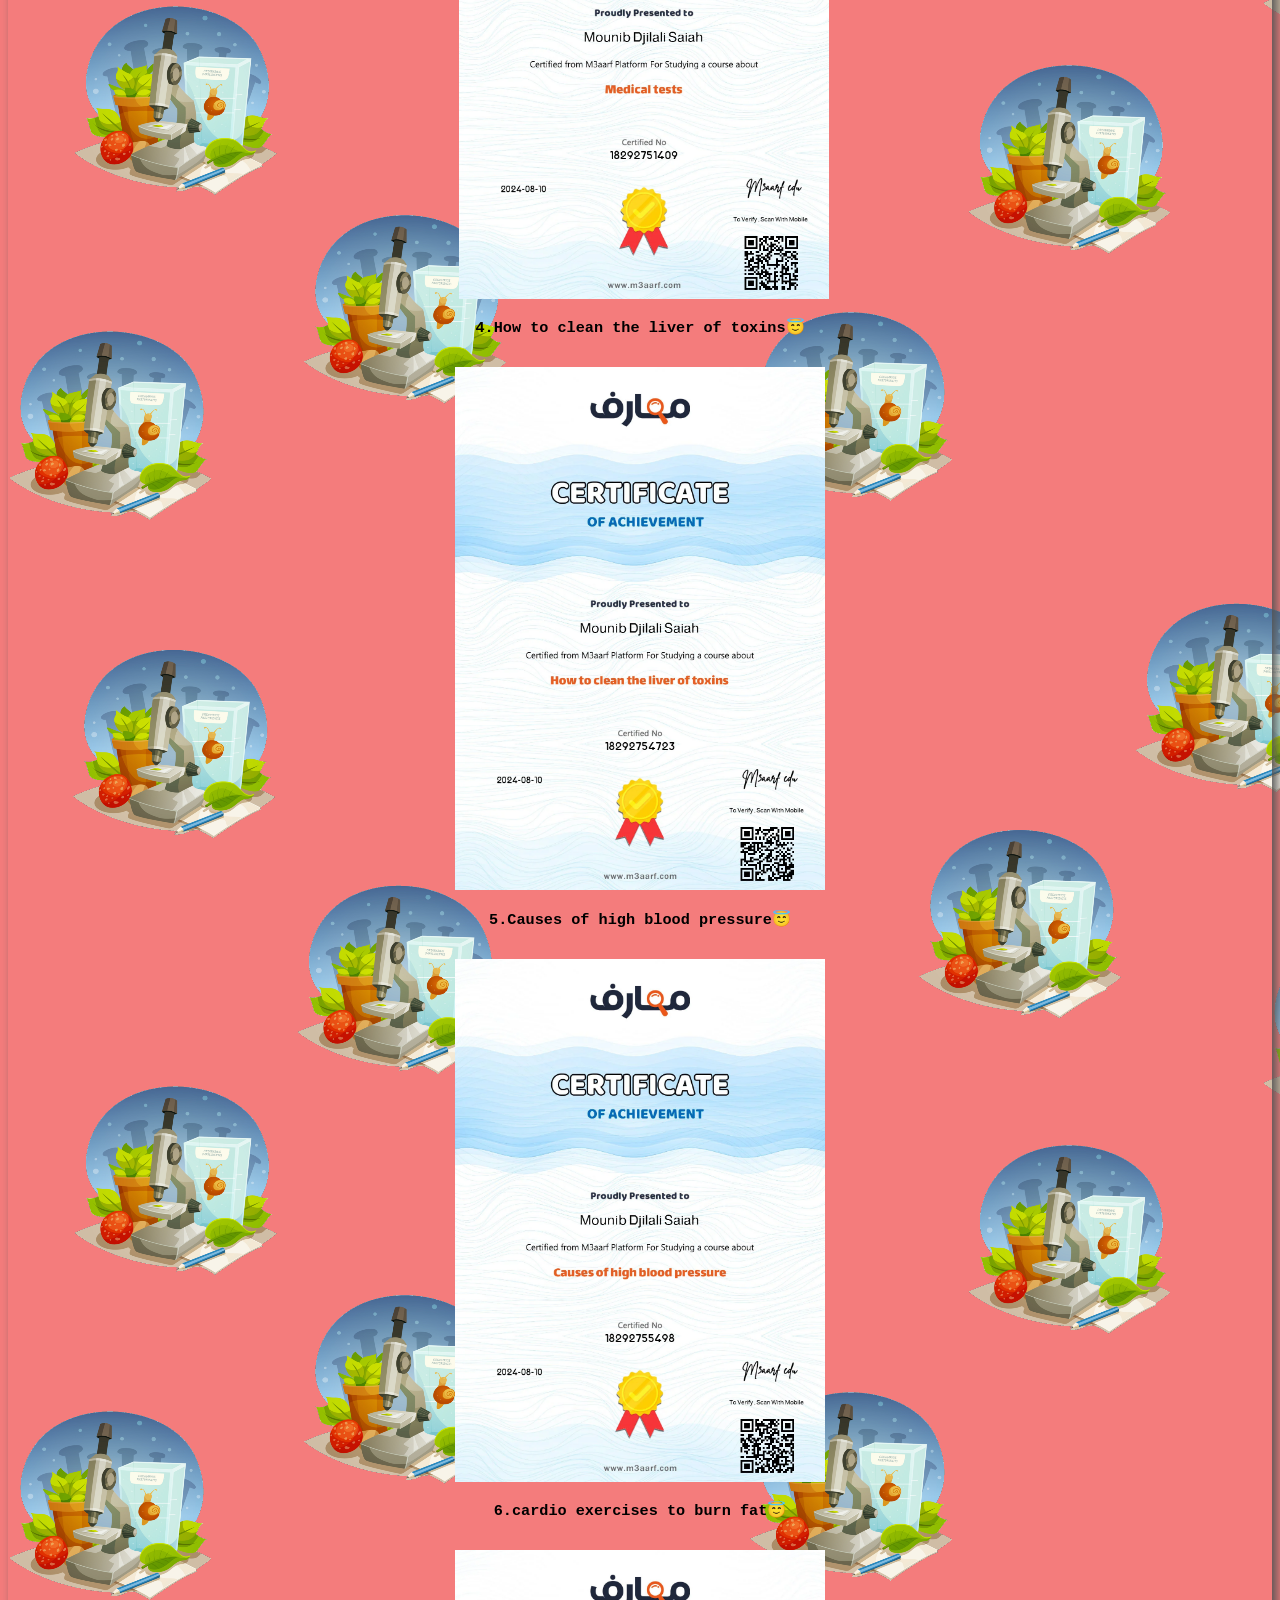
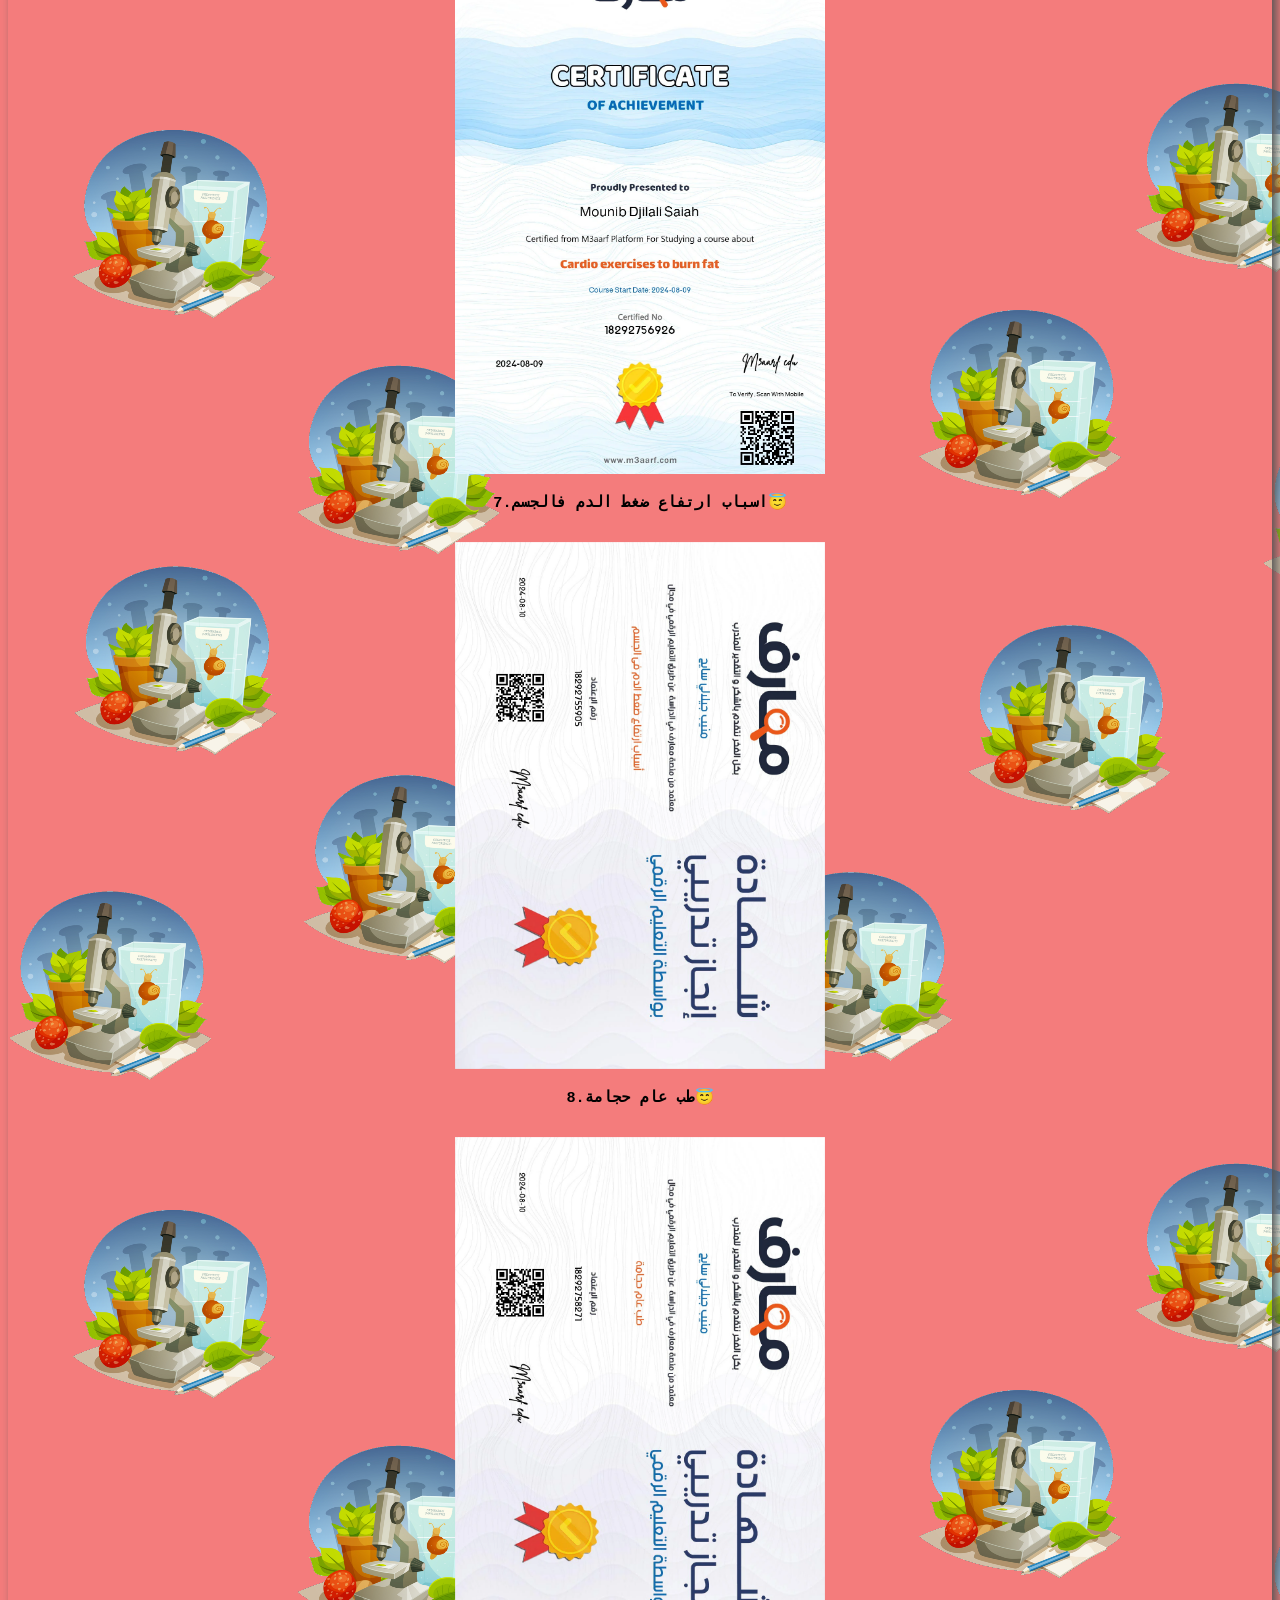
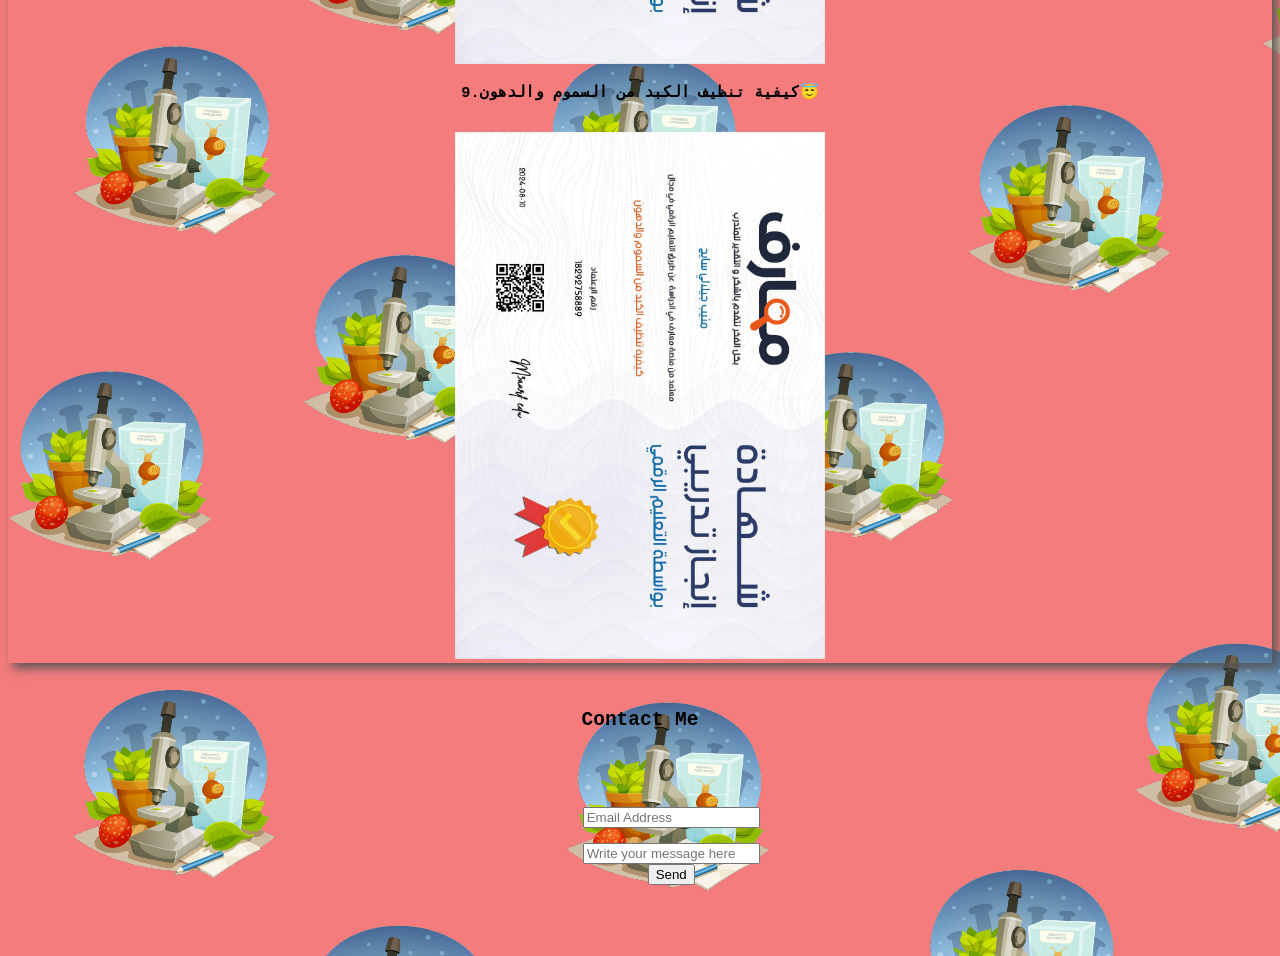
==== commit 958c6e2c: "Update index.html" ====
--- a/index.html
+++ b/index.html
@@ -36,6 +36,14 @@
 <h3>كيفية تنظيف الكبد من السموم والدهون.9😇</h3>
 <a href="https://www.m3aarf.com/student/certificate/18292758889"><img src="m/18292758889.png"width="370"title="كيفية تنظيف الكبد من السموم والدهون"></a>
 </div>
+    <h2> Contact Me </h2>
+    <form action="https://formsubmit.co/mounibds2006@gmail.com" method="POST">
+        <input type="hidden" name="_subject" value="New email woooo!">
+        <input type="email" name="email" placeholder="Email Address" required>
+        <input type="hidden" name="_next" value="https://gani-tobi.com/pages/.html">
+        <input type="text" name="message" placeholder="Write your message here" required>
+        <button type="submit">Send</button>
+    </form>
 </div>
 </body>
 </html>
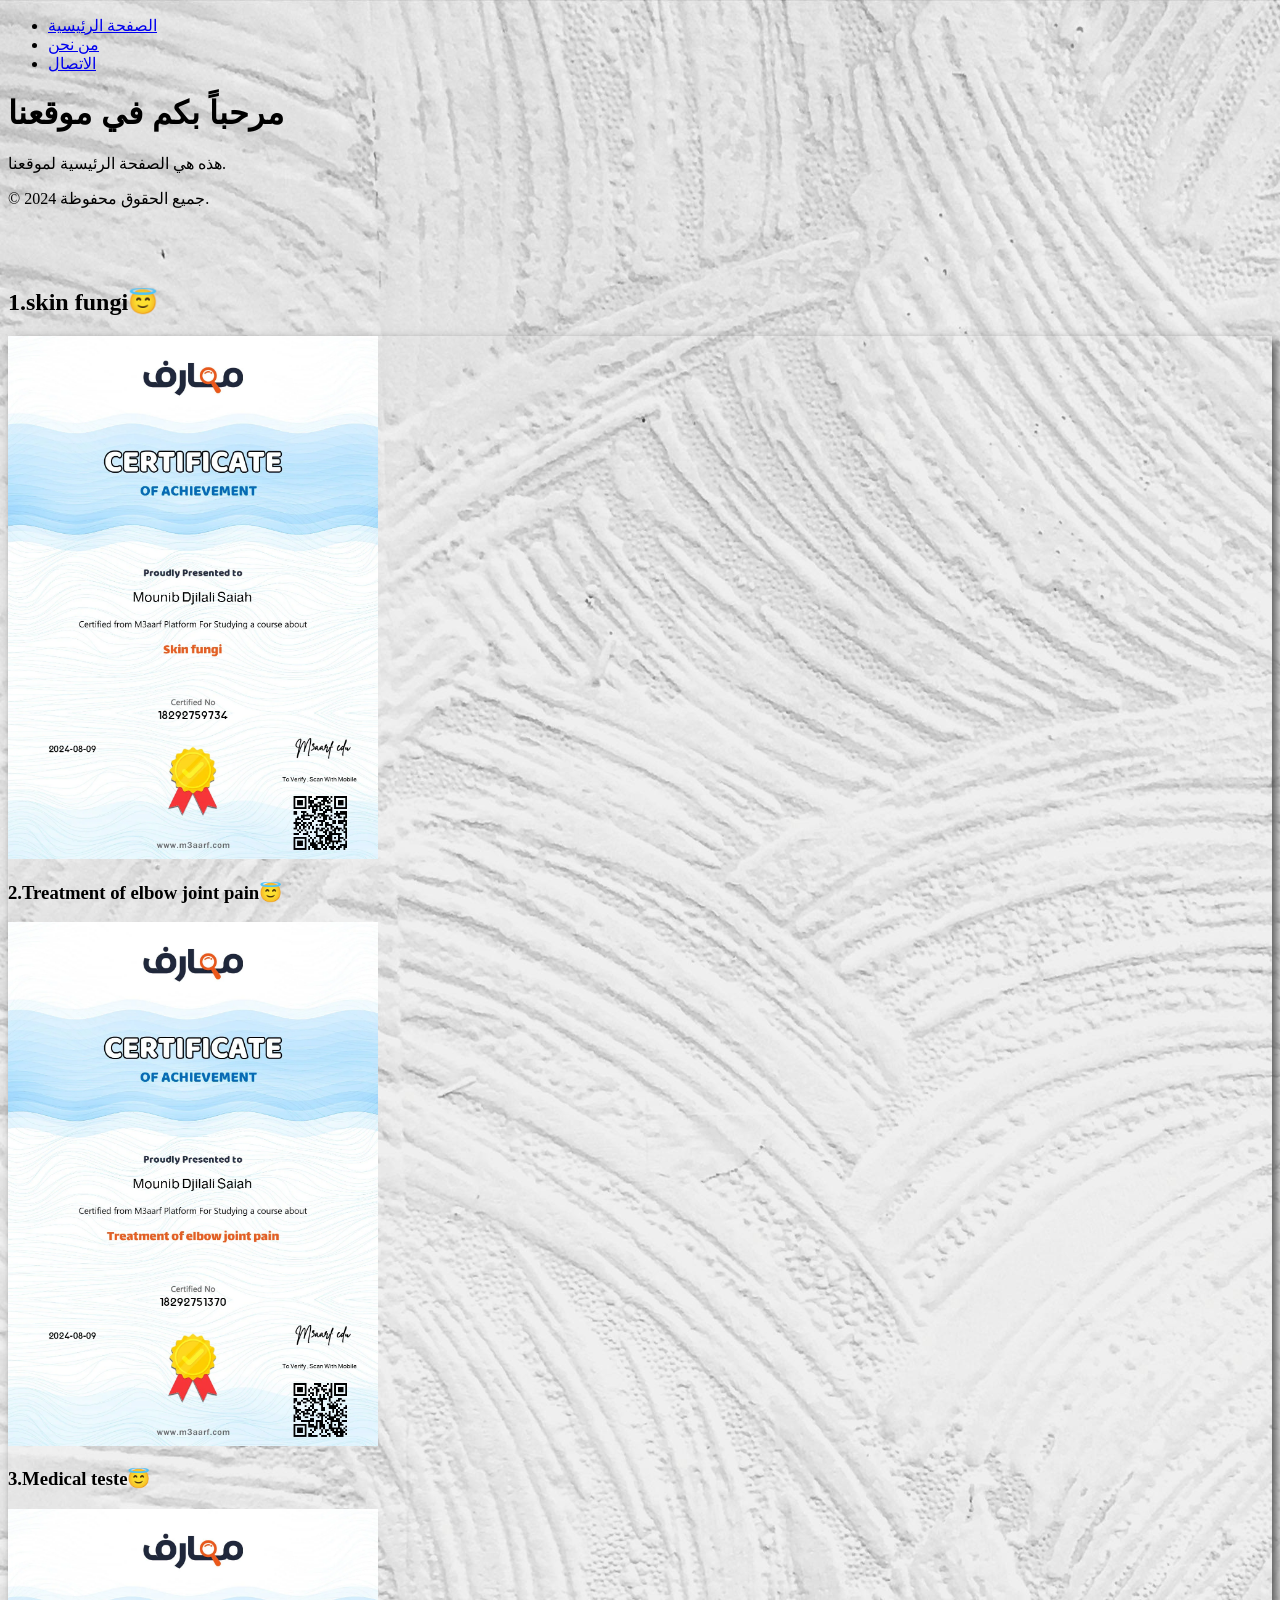
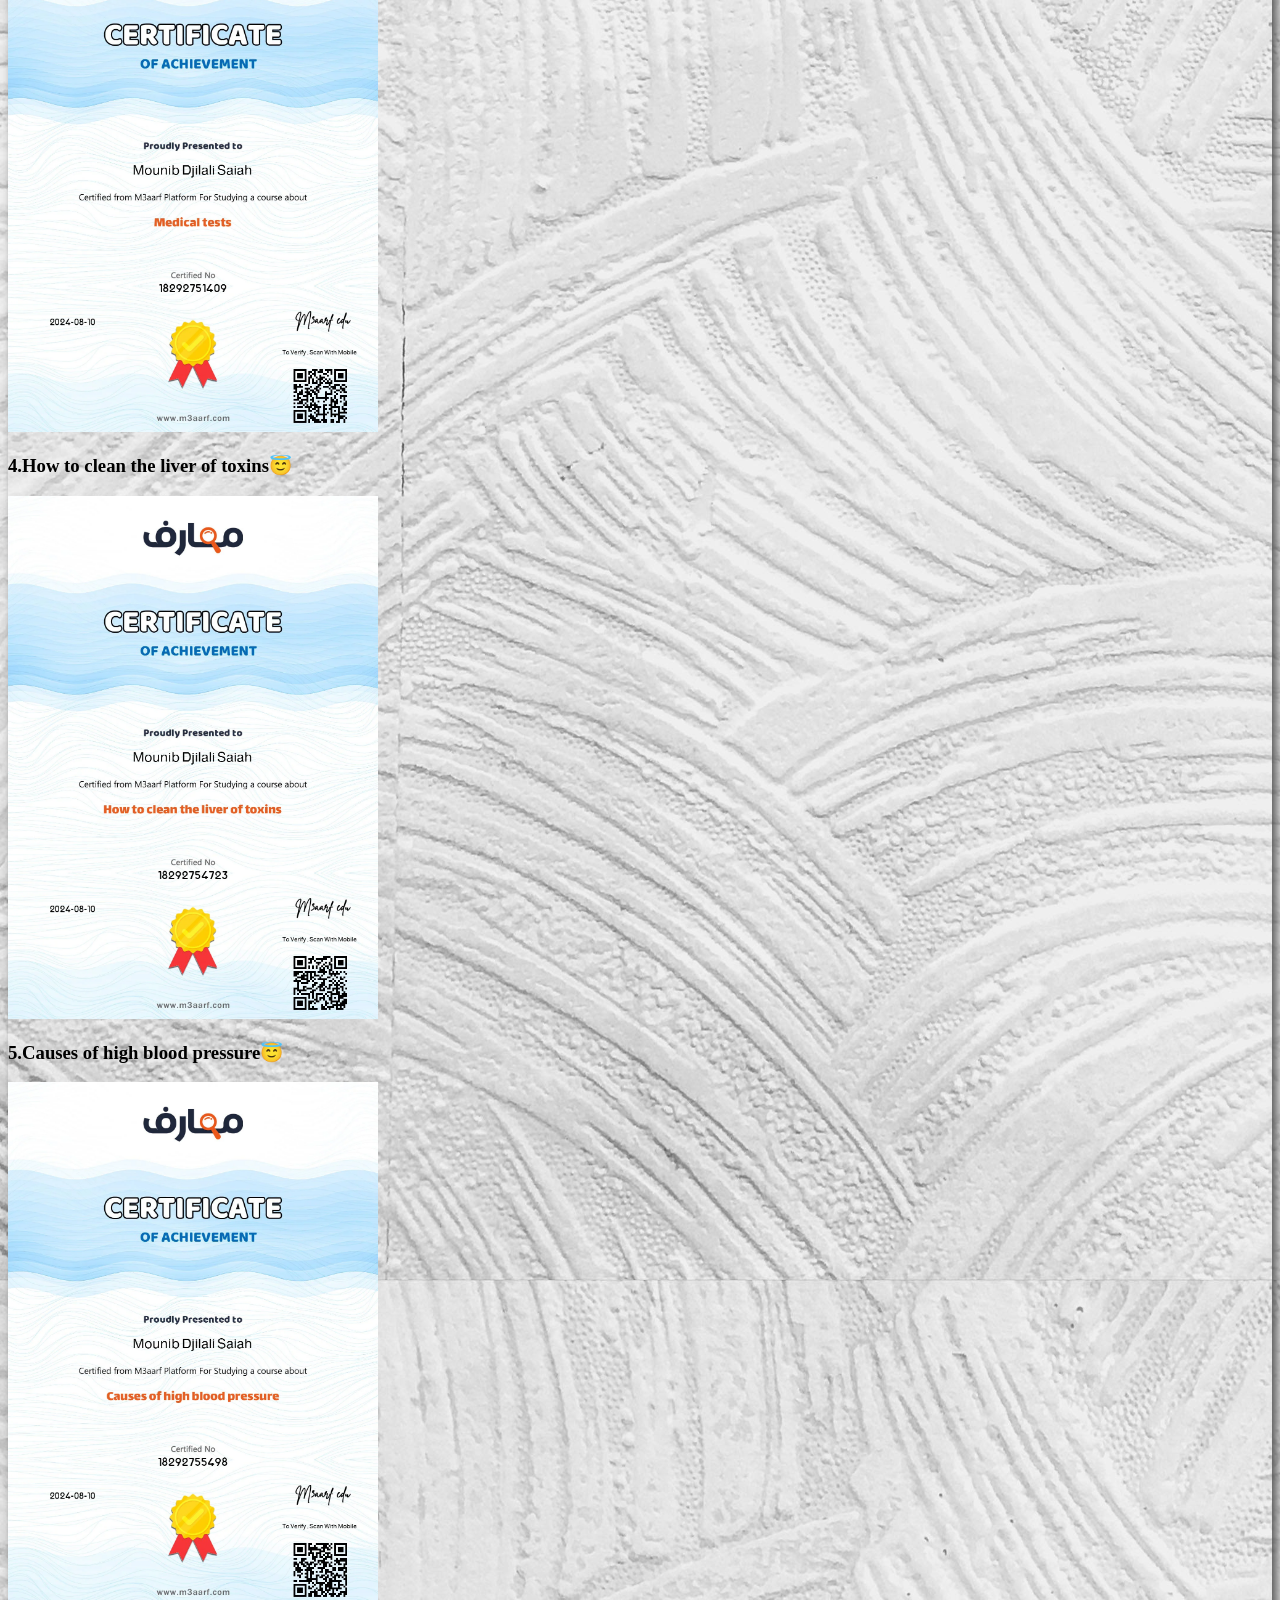
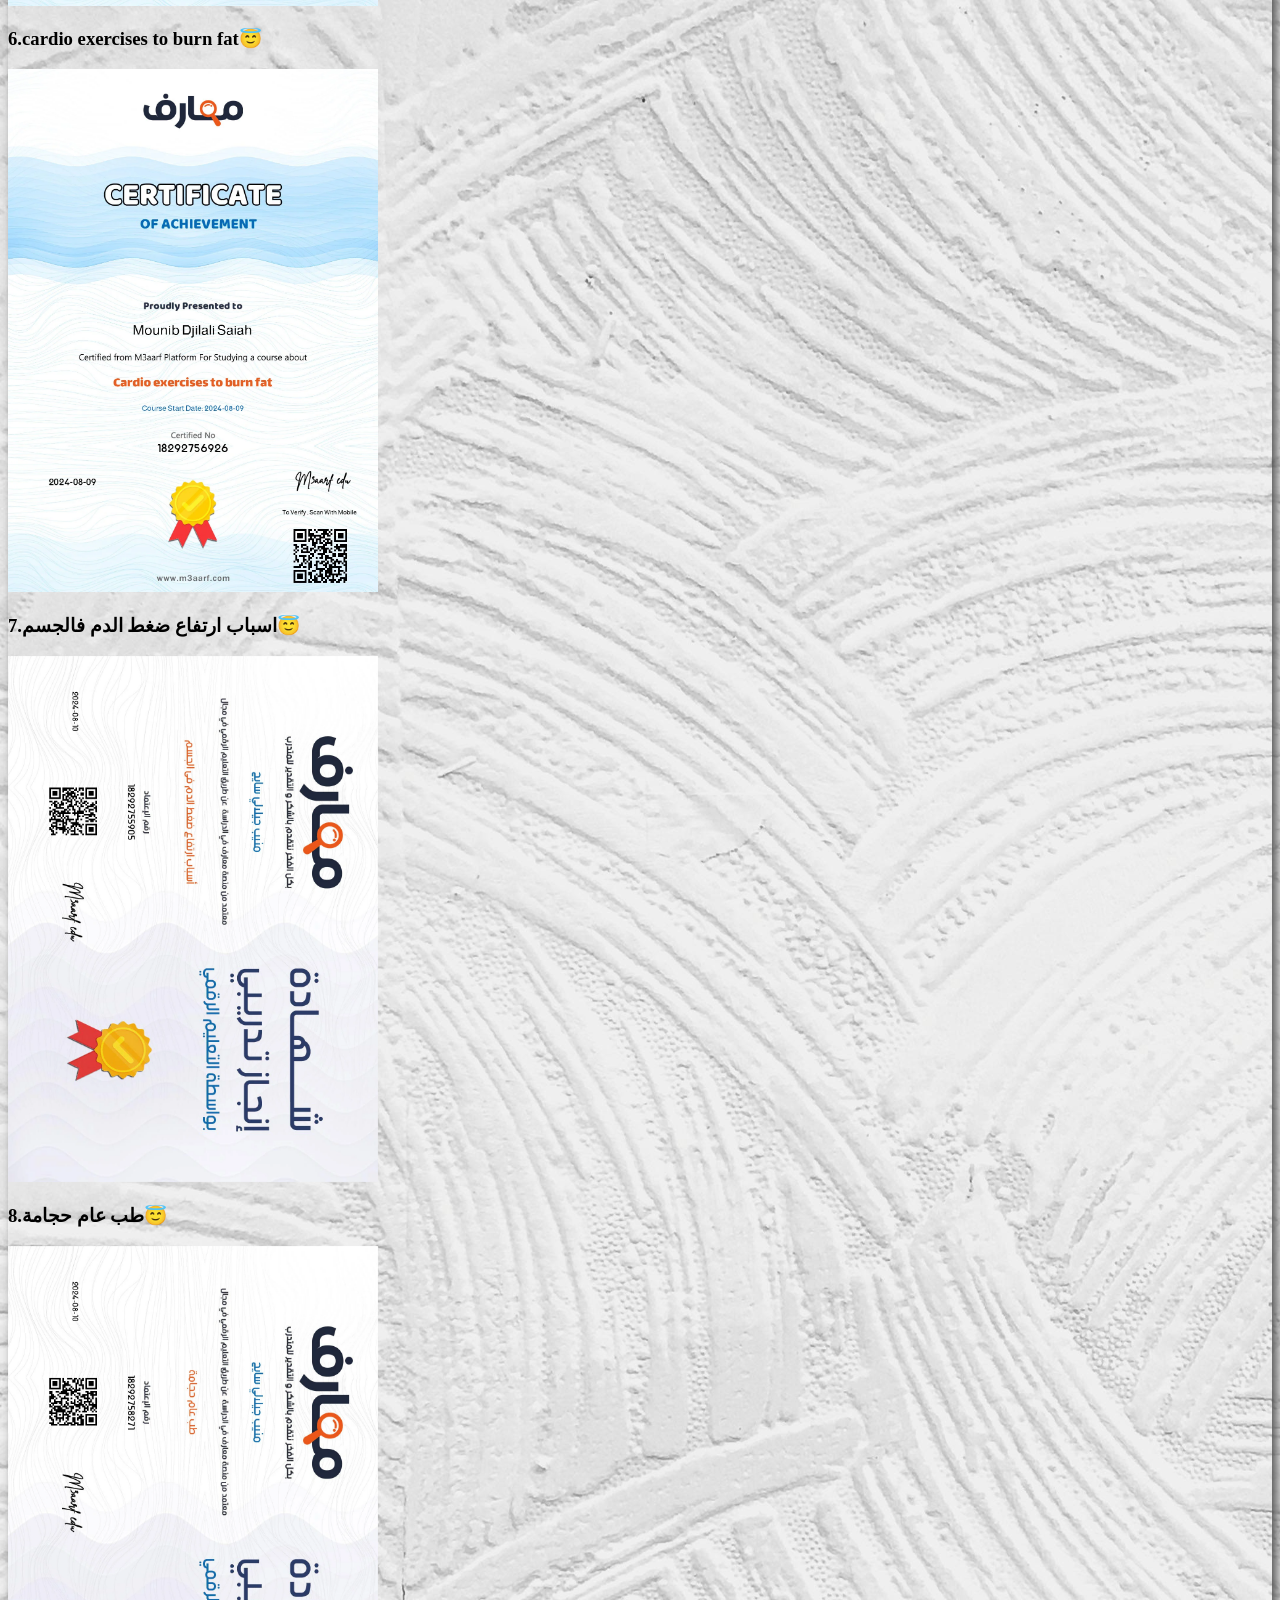
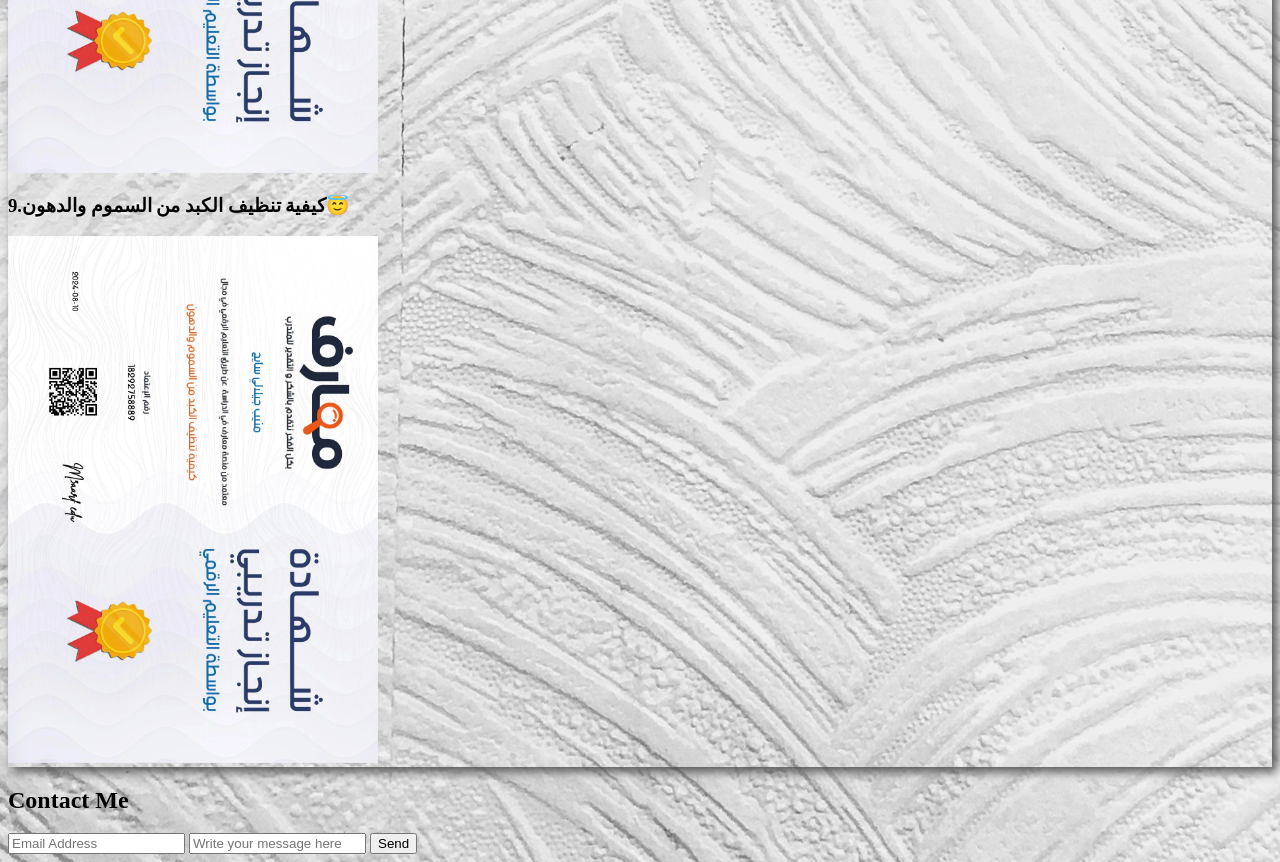
==== commit 88b18500: "mounibds" ====
--- a/index.html
+++ b/index.html
@@ -11,7 +11,22 @@
         }
     </style>
 </head>
-<body><pre
+<body><pre<header>
+    <nav>
+        <ul>
+            <li><a href="index.html">الصفحة الرئيسية</a></li>
+            <li><a href="about.html">من نحن</a></li>
+            <li><a href="contact.html">الاتصال</a></li>
+        </ul>
+    </nav>
+</header>
+<main>
+    <h1>مرحباً بكم في موقعنا</h1>
+    <p>هذه هي الصفحة الرئيسية لموقعنا.</p>
+</main>
+<footer>
+    <p>&copy; 2024 جميع الحقوق محفوظة.</p>
+</footer>
 <h1 style="text-align: center;"
  <h1>&nbsp;&nbsp;</h1>
 <h2>1.skin fungi😇</h2>
@@ -21,7 +36,7 @@
 <p></p>
 <h3>2.Treatment of elbow joint pain😇</h3>
 <a href="https://www.m3aarf.com/student/certificate/18292751370"><img src="m/2.webp " width="370" title="Treatment of elbow joint pain"></a>
-<h2>3.Medical teste😇</h2>
+<h3>3.Medical teste😇</h3>
  <a href="https://www.m3aarf.com/student/certificate/18292751409"><img src="m/3.webp" width="370" title="Medical teste"></a>
 <h3>4.How to clean the liver of toxins😇</h3>
 <a href="https://www.m3aarf.com/student/certificate/18292754723"><img src="m/4.webp"width="370" title="How to clean the liver of toxins" ></a>
@@ -36,7 +51,8 @@
 <h3>كيفية تنظيف الكبد من السموم والدهون.9😇</h3>
 <a href="https://www.m3aarf.com/student/certificate/18292758889"><img src="m/18292758889.png"width="370"title="كيفية تنظيف الكبد من السموم والدهون"></a>
 </div>
-    <h2> Contact Me </h2>
+
+<h2> Contact Me </h2>
     <form action="https://formsubmit.co/mounibds2006@gmail.com" method="POST">
         <input type="hidden" name="_subject" value="New email woooo!">
         <input type="email" name="email" placeholder="Email Address" required>
@@ -45,5 +61,6 @@
         <button type="submit">Send</button>
     </form>
 </div>
+
 </body>
-</html>
+</html>
--- a/style.css
+++ b/style.css
@@ -2,7 +2,7 @@
     
     
     background-color: rgb(233, 103, 103);
-    background-image: url(m/18_08_2024\ 00_31_37.png);
+    background-image: url(m/pexels-hngstrm-1939485.jpg);
     background-repeat: repeat-y;
     background-size: 150%;
 }
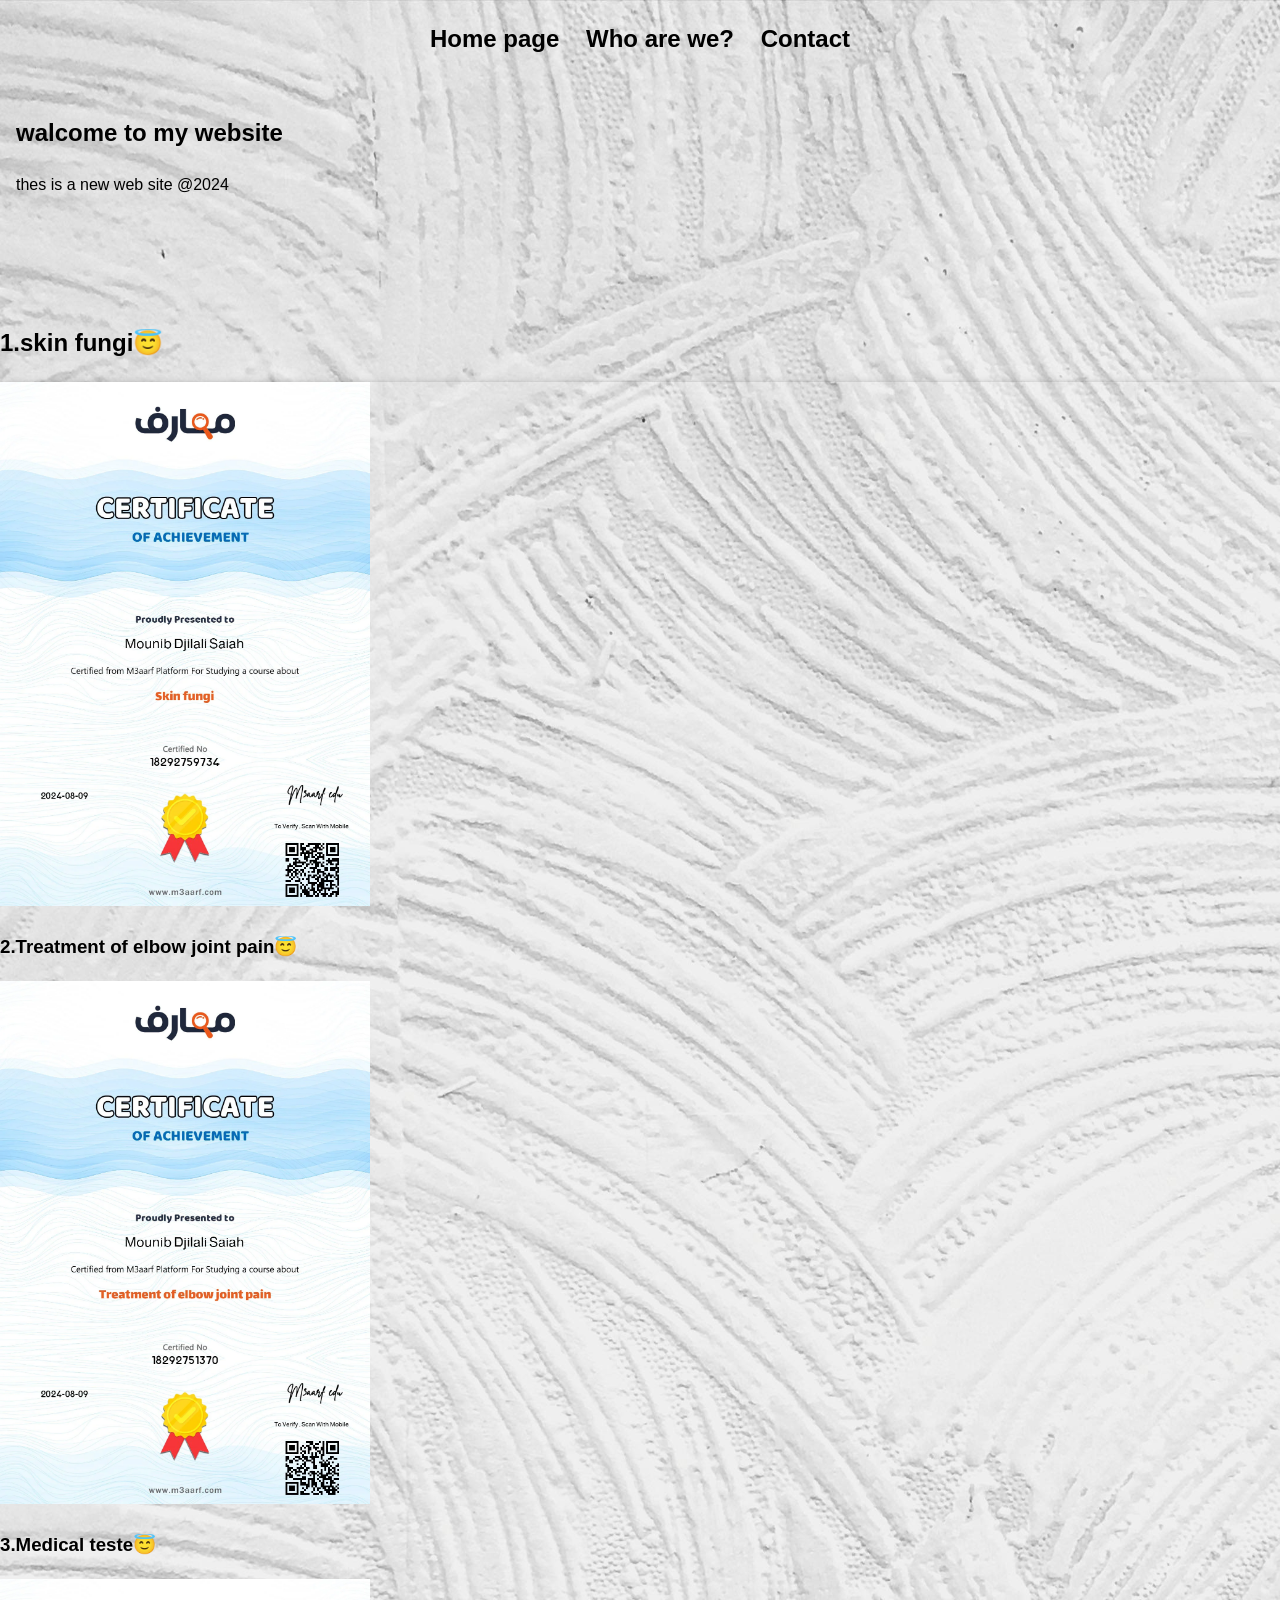
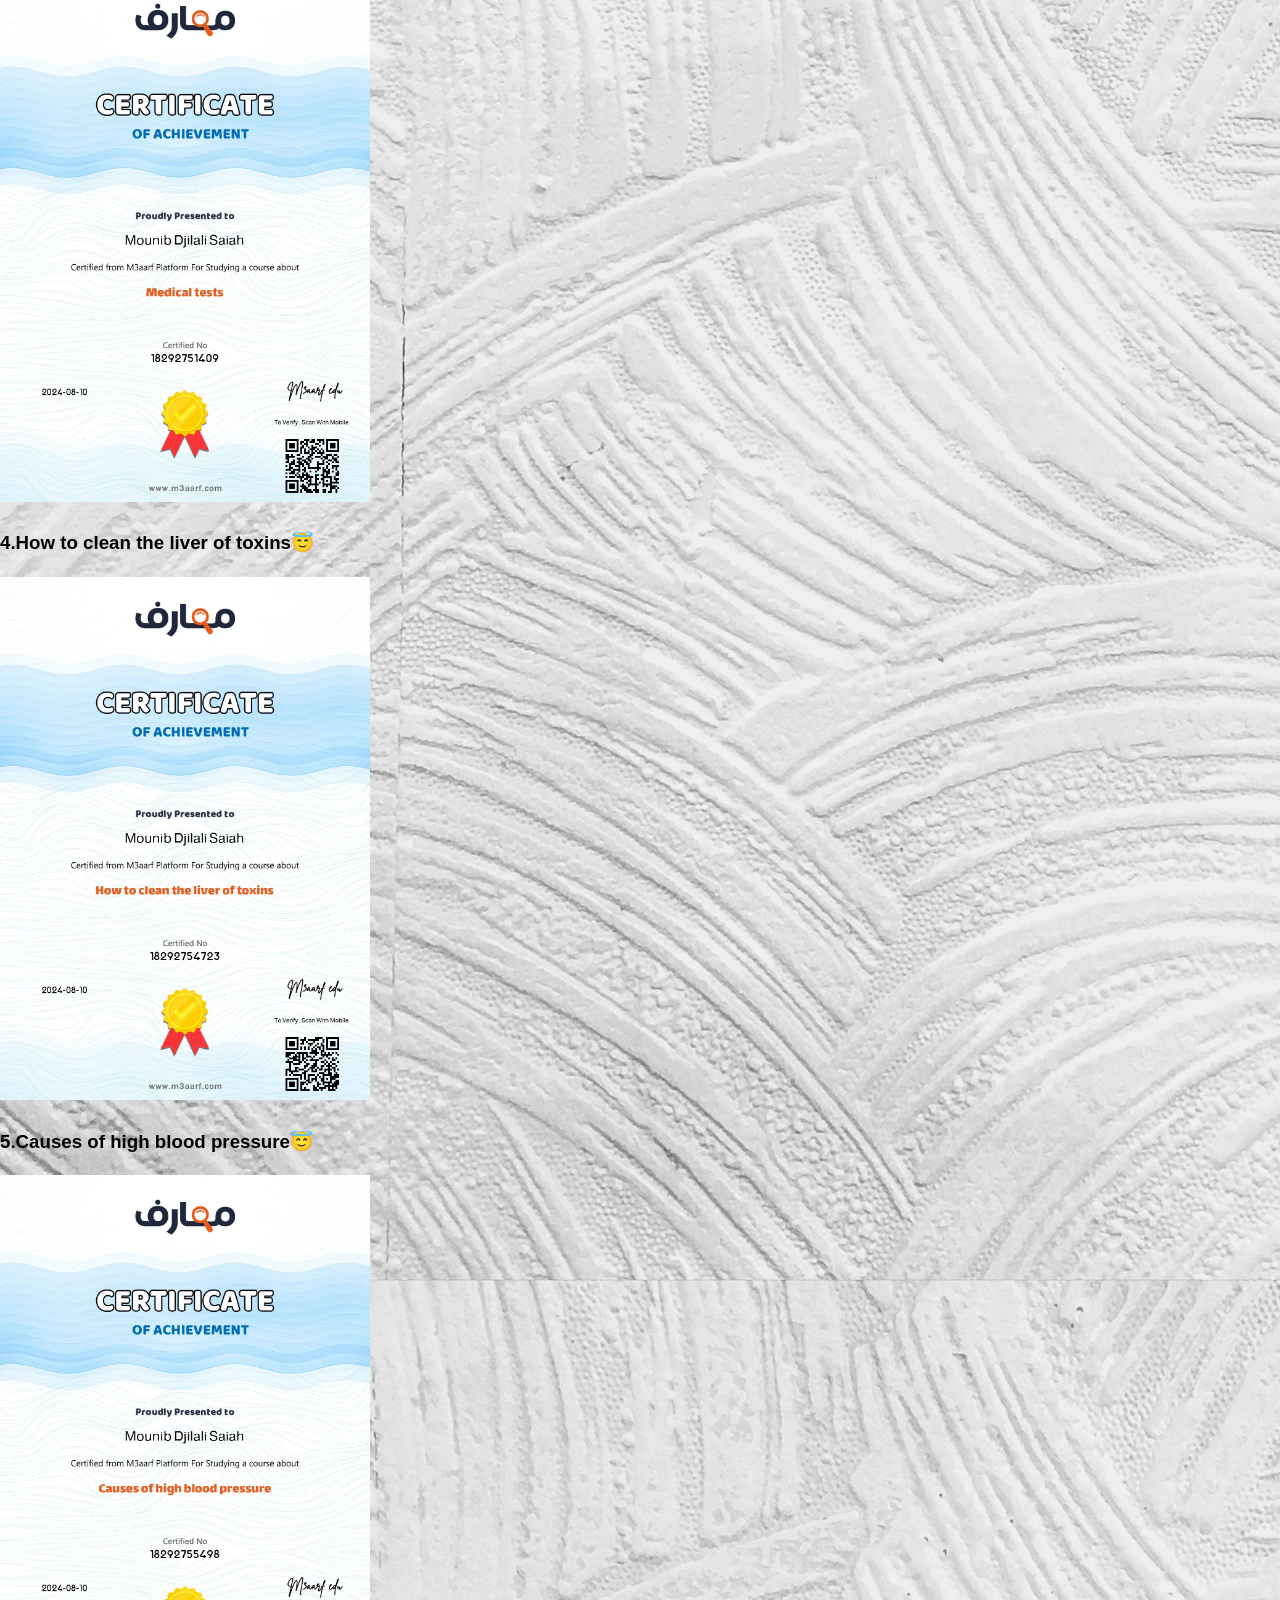
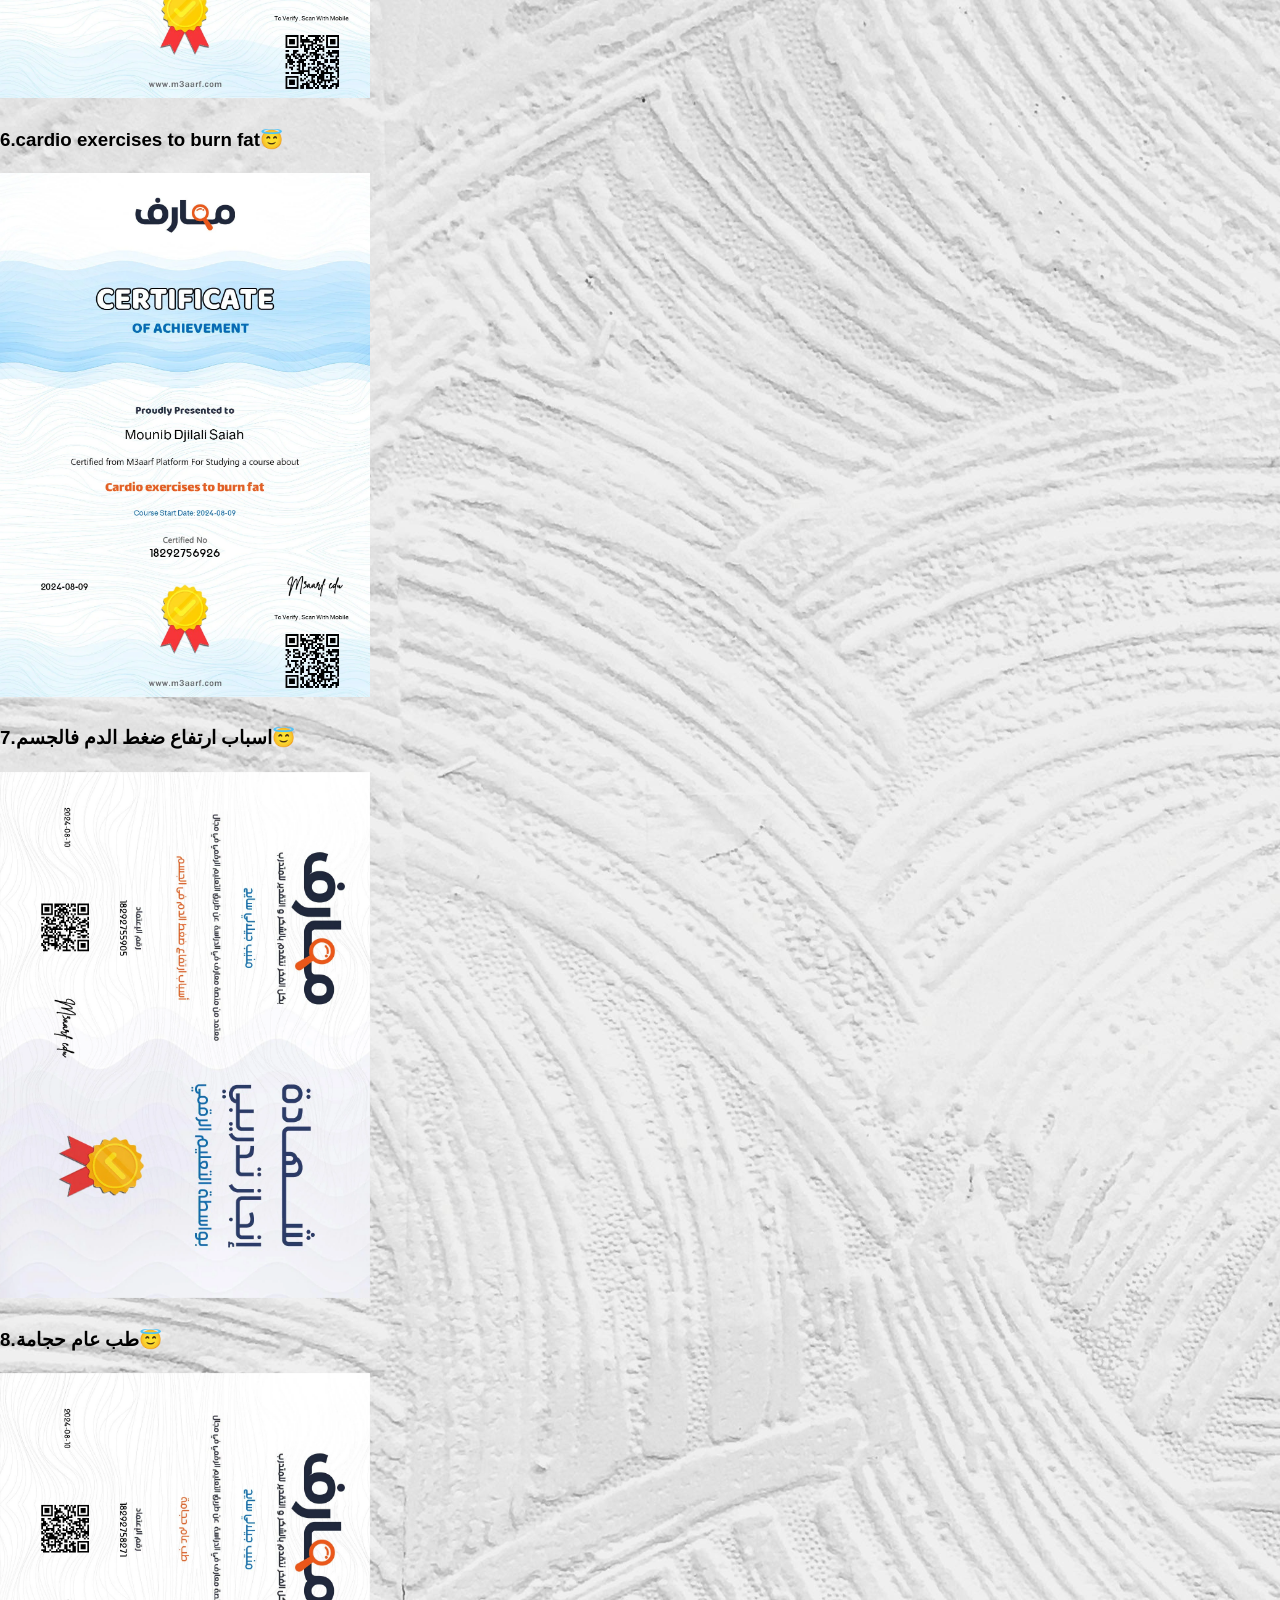
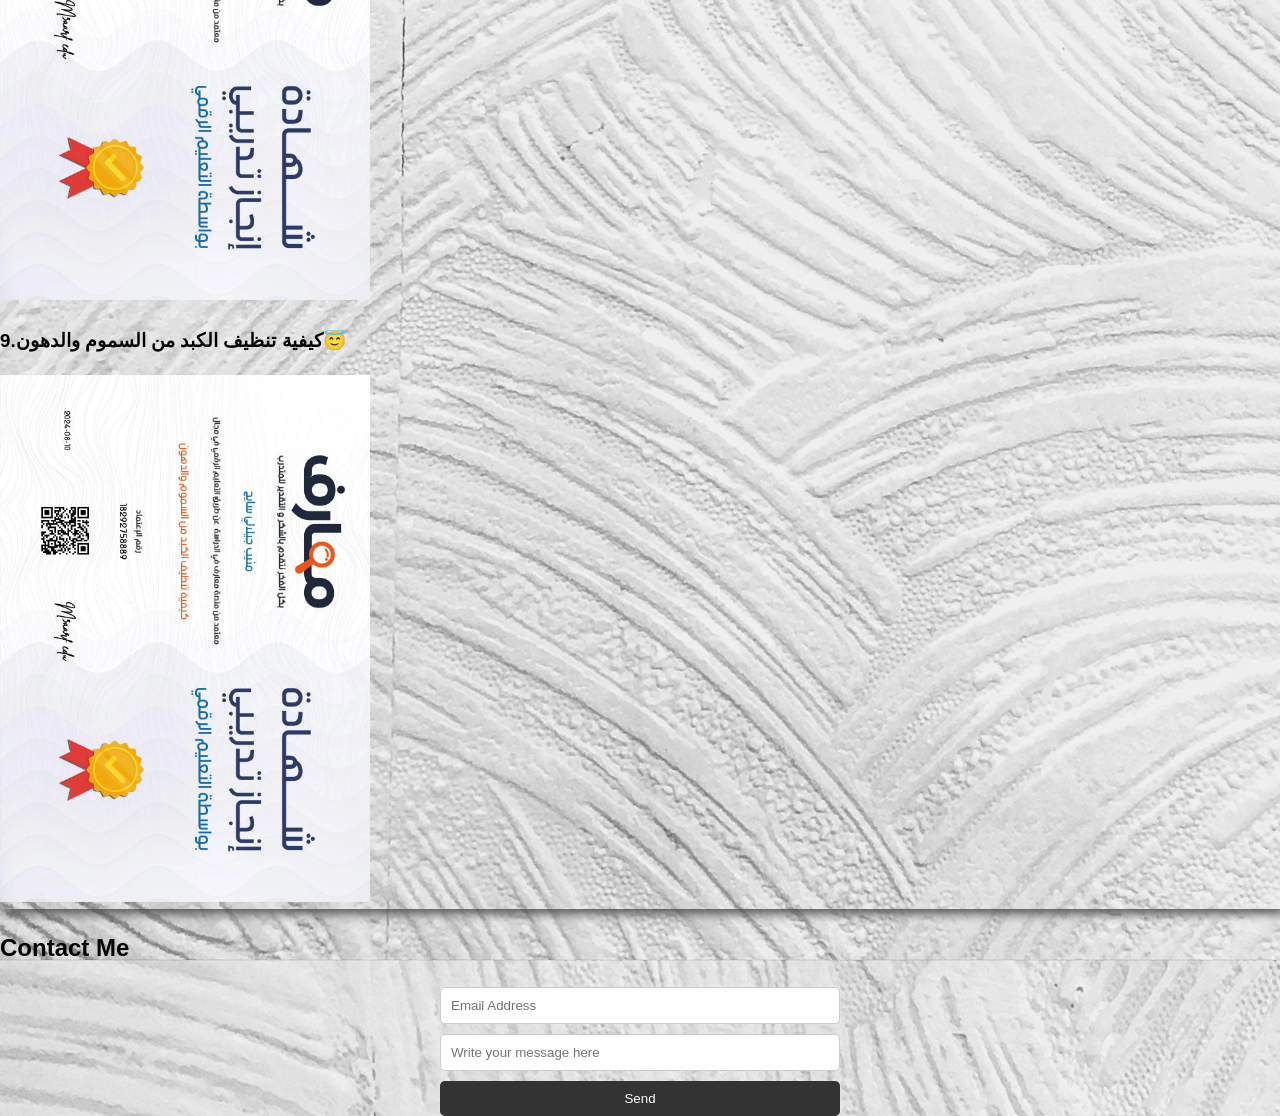
==== commit 27deb485: "Add files via upload" ====
--- a/index.html
+++ b/index.html
@@ -13,19 +13,20 @@
 </head>
 <body><pre<header>
     <nav>
-        <ul>
-            <li><a href="index.html">الصفحة الرئيسية</a></li>
-            <li><a href="about.html">من نحن</a></li>
-            <li><a href="contact.html">الاتصال</a></li>
+        <ul><h1>
+            <li><a href="index.html">Home page</a></li>
+            <li><a href="about.html">Who are we?</a></li>
+            <li><a href="contact.html">Contact</a></li>
+        </h1>
         </ul>
     </nav>
 </header>
 <main>
-    <h1>مرحباً بكم في موقعنا</h1>
-    <p>هذه هي الصفحة الرئيسية لموقعنا.</p>
+    <h2>walcome to my website</h2>
+    <p>thes is a new web site @2024</p>
+    
 </main>
 <footer>
-    <p>&copy; 2024 جميع الحقوق محفوظة.</p>
 </footer>
 <h1 style="text-align: center;"
  <h1>&nbsp;&nbsp;</h1>
--- a/style.css
+++ b/style.css
@@ -11,3 +11,70 @@
     overflow-x: hidden;
     box-shadow: 5px 5px 10px #555;
 }
+body {
+    font-family: Arial, sans-serif;
+    line-height: 1.6;
+    margin: 0;
+    padding: 0;
+    box-sizing: border-box;
+}
+
+header {
+    background: #333;
+    color: #fff;
+    padding: 1rem 0;
+}
+
+nav ul {
+    list-style: none;
+    padding: 0;
+    text-align: center;
+}
+
+nav ul li {
+    display: inline;
+    margin: 0 10px;
+}
+
+nav ul li a {
+    color: #000000;
+    text-decoration: none;
+    
+}
+
+main {
+    padding: 1rem;
+}
+
+
+
+form {
+    display: flex;
+    flex-direction: column;
+    max-width: 400px;
+    margin: auto;
+}
+
+label {
+    margin: 10px 0 5px;
+}
+
+input, textarea {
+    padding: 10px;
+    margin-bottom: 10px;
+    border: 1px solid #ccc;
+    border-radius: 5px;
+}
+
+button {
+    padding: 10px;
+    background: #333;
+    color: #fff;
+    border: none;
+    border-radius: 5px;
+    cursor: pointer;
+}
+
+button:hover {
+    background: #555;
+}
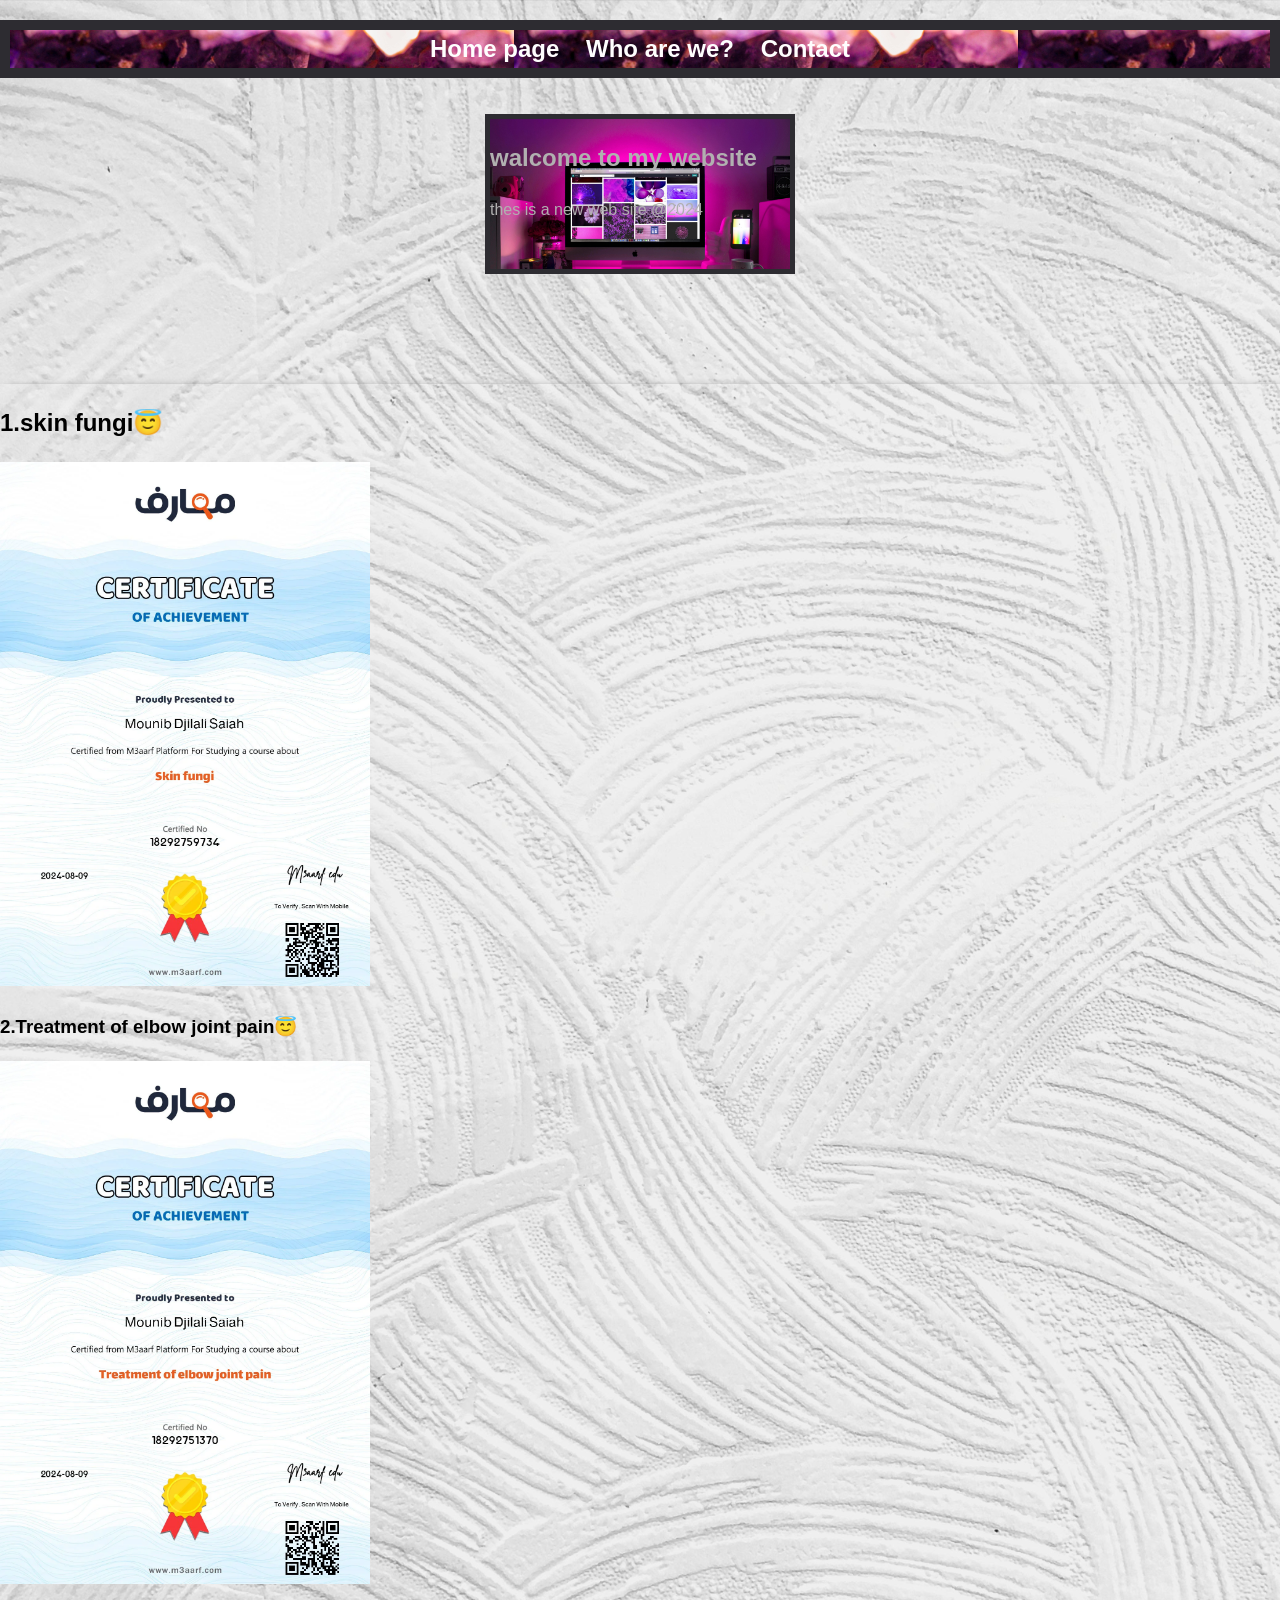
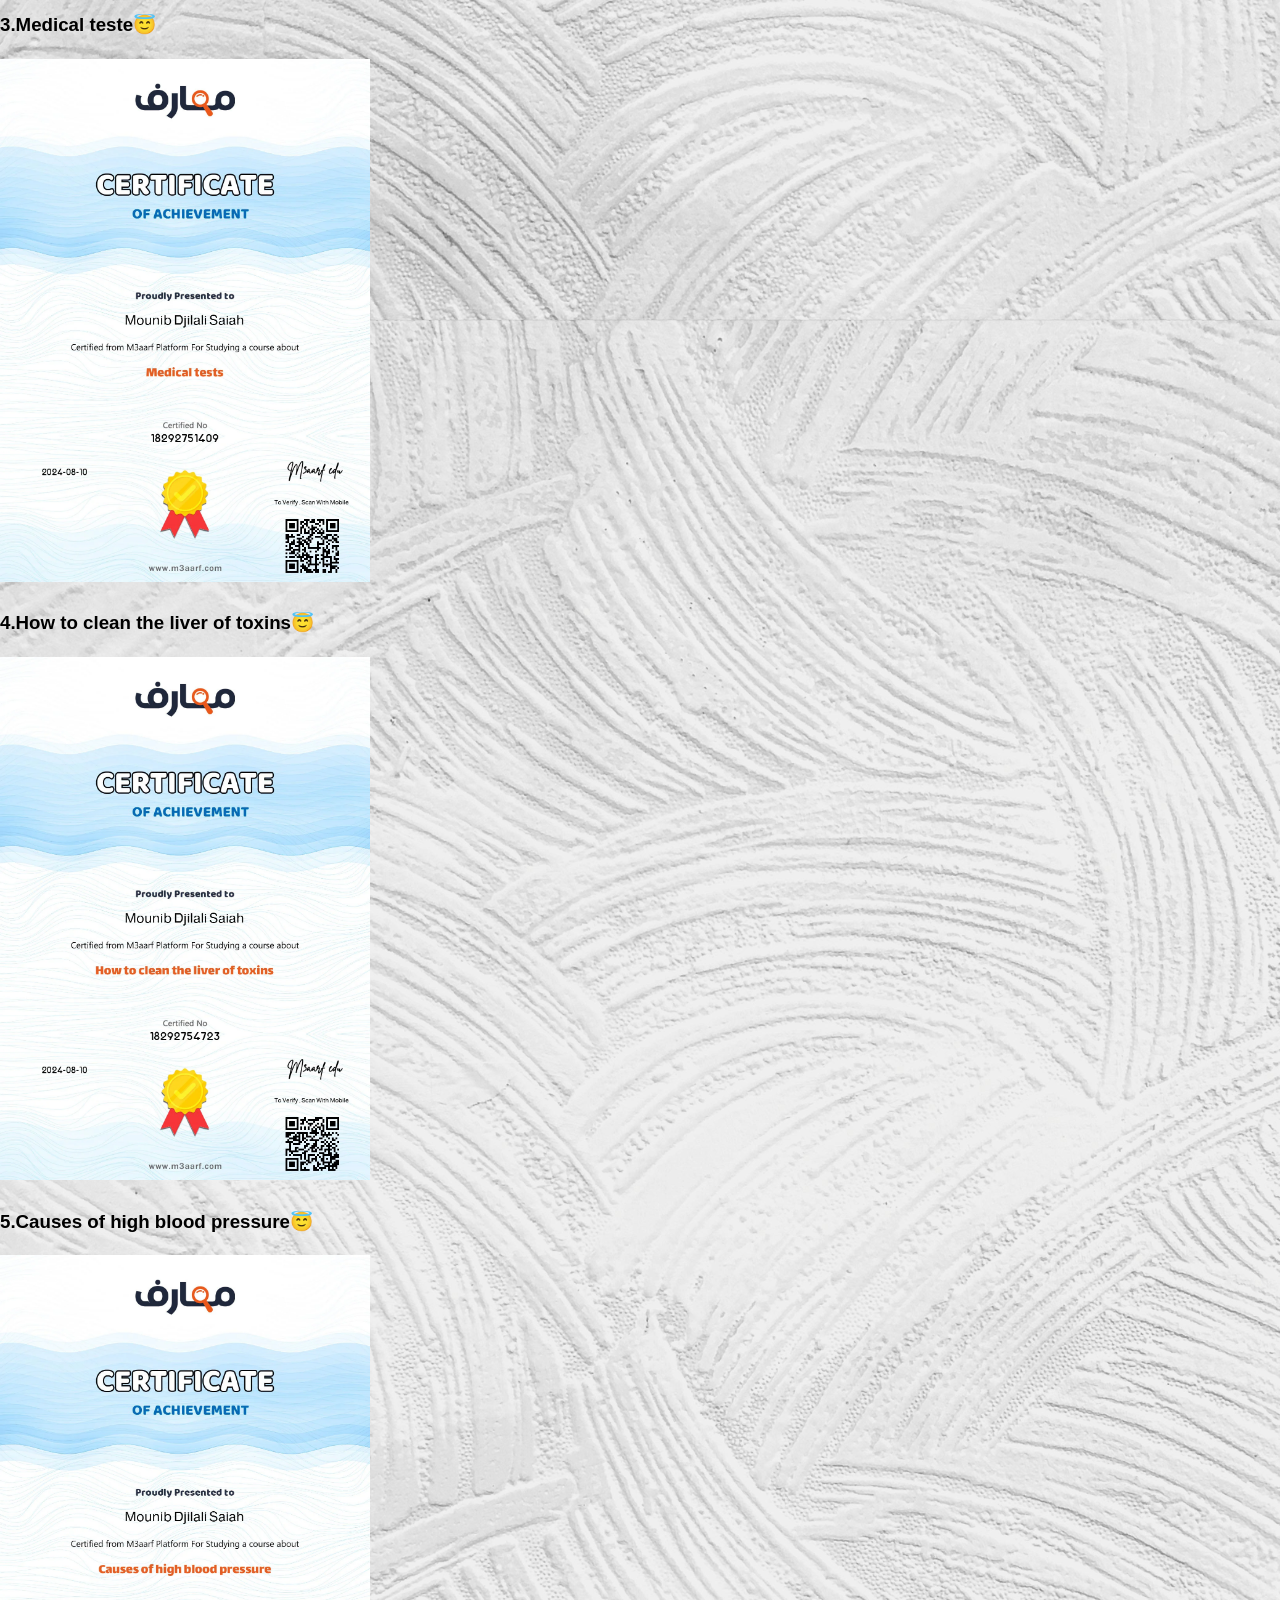
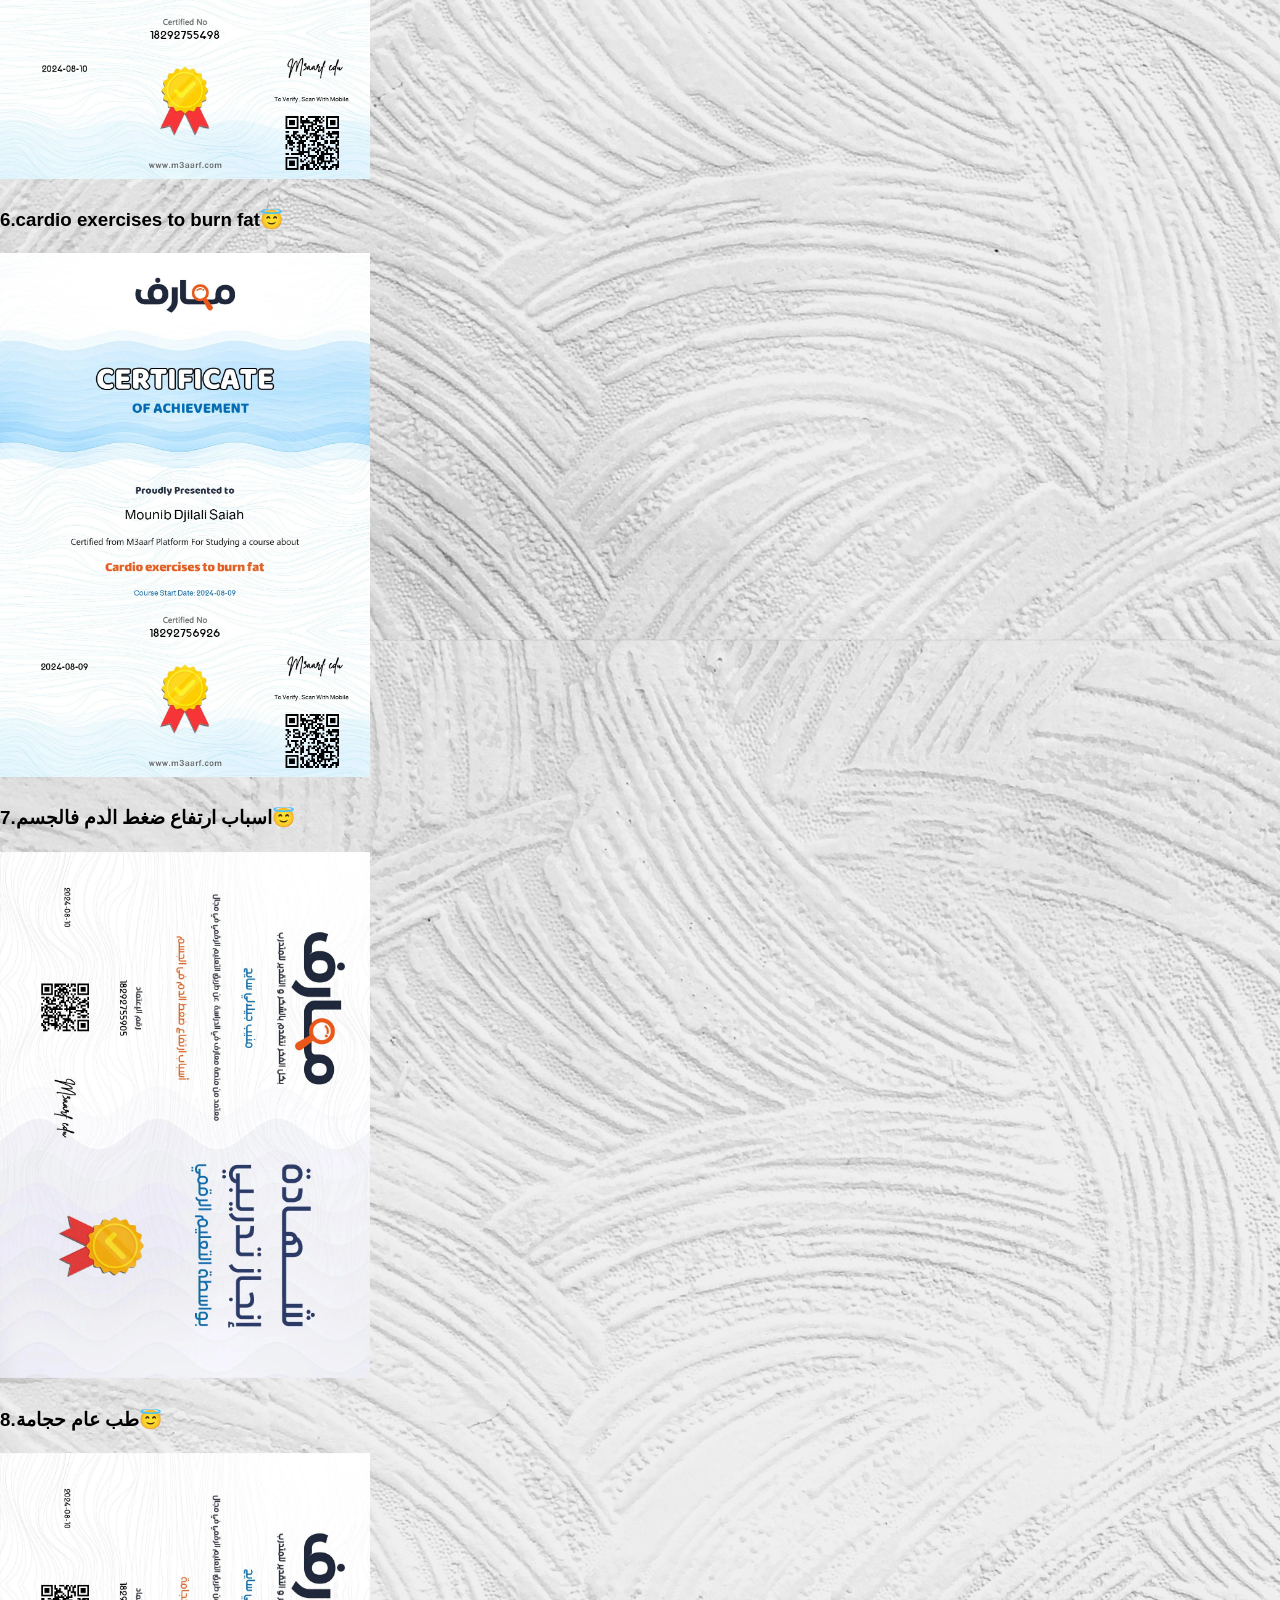
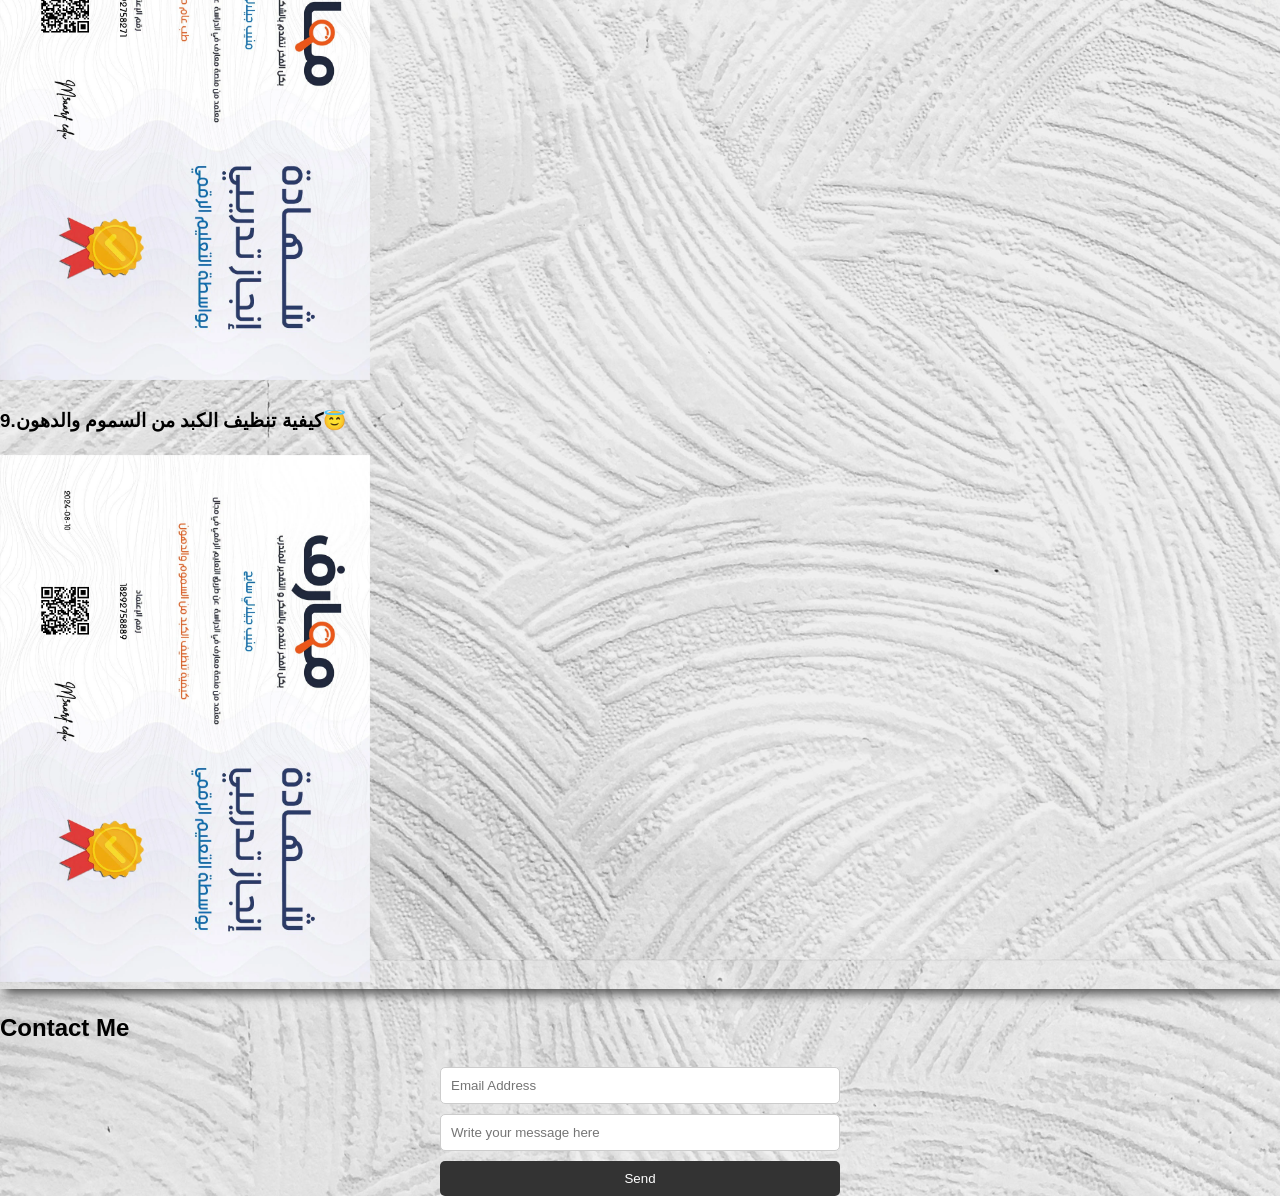
==== commit ecbeebac: "Add files via upload" ====
--- a/index.html
+++ b/index.html
@@ -13,7 +13,7 @@
 </head>
 <body><pre<header>
     <nav>
-        <ul><h1>
+        <ul><h1 class="Home">
             <li><a href="index.html">Home page</a></li>
             <li><a href="about.html">Who are we?</a></li>
             <li><a href="contact.html">Contact</a></li>
@@ -22,16 +22,17 @@
     </nav>
 </header>
 <main>
+     <div class="me">
     <h2>walcome to my website</h2>
-    <p>thes is a new web site @2024</p>
-    
+    thes is a new web site @2024
+    </div>
 </main>
-<footer>
-</footer>
+
 <h1 style="text-align: center;"
  <h1>&nbsp;&nbsp;</h1>
-<h2>1.skin fungi😇</h2>
+
 <div class="box-shadow">
+    <h2>1.skin fungi😇</h2>
 <a href="https://www.m3aarf.com/student/certificate/18292759734"><img src="m/1.webp" width="370" title="skin fungi"></a>
     <p></p>
 <p></p>
--- a/style.css
+++ b/style.css
@@ -1,10 +1,11 @@
 body{
     
     
-    background-color: rgb(233, 103, 103);
+    background-color: rgba(255, 255, 255, 0.836);
     background-image: url(m/pexels-hngstrm-1939485.jpg);
     background-repeat: repeat-y;
-    background-size: 150%;
+    background-size:100% ;
+
 }
 .box-shadow{
     overflow: scroll;
@@ -17,6 +18,8 @@
     margin: 0;
     padding: 0;
     box-sizing: border-box;
+   
+    
 }
 
 header {
@@ -37,7 +40,7 @@
 }
 
 nav ul li a {
-    color: #000000;
+    color: #fffefe;
     text-decoration: none;
     
 }
@@ -78,3 +81,24 @@
 button:hover {
     background: #555;
 }
+.Home{
+    border: 10px rgb(45, 44, 49) solid;
+    background-color:rgb(0, 0, 0);
+background-image: url(m/dimond.jpg);
+background-size: 40%;
+}
+.me{
+    border: 5px rgb(45, 44, 49) solid;
+    width: 300px;
+    height: 150px;
+    margin-left: auto;
+    margin-right: auto;
+    background-color: rgb(255, 34, 34);
+    background-image: url(m/pexels-designecologist-1779487.jpg);
+    background-size: 100%;
+    color: #b1b0b0;
+}
+.box-shadow{
+    margin-left: ;
+    margin-right ;
+}
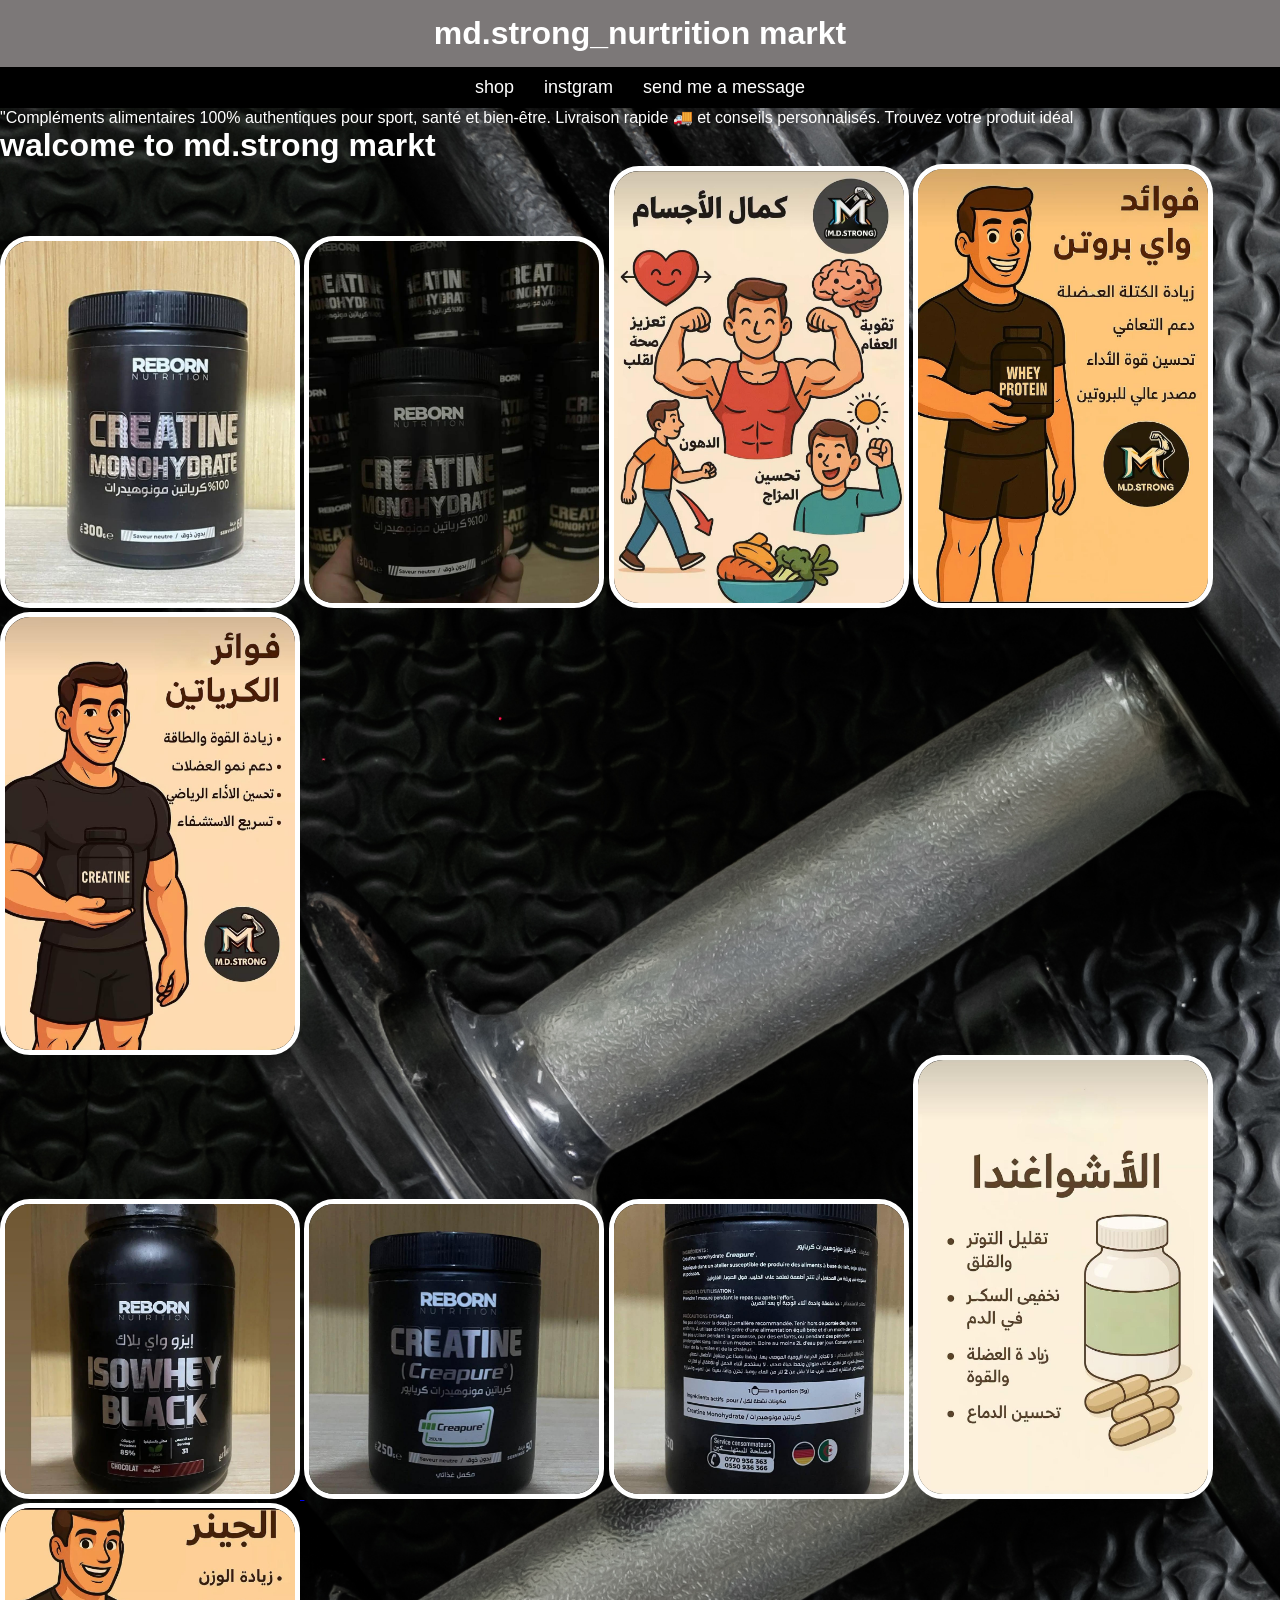
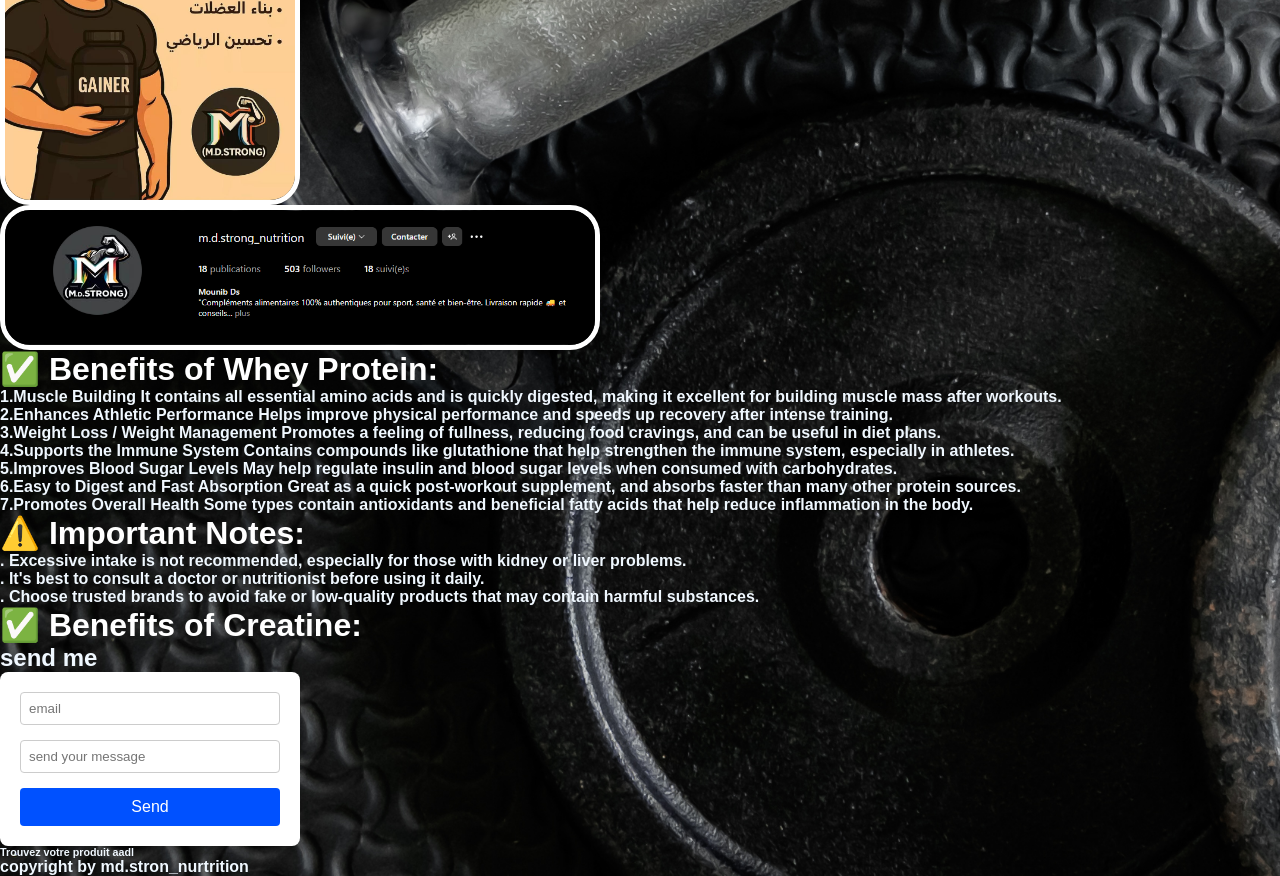
==== commit 5aa4ed96: "md.strong_nutrition "Compléments alimentaires 100% authentiques pour sport, santé et bien-être. Livr" ====
--- a/index.html
+++ b/index.html
@@ -1,68 +1,145 @@
-<!DOCTYPE html>
 <html lang="en">
 <head>
     <meta charset="UTF-8">
     <meta name="viewport" content="width=device-width, initial-scale=1.0">
-    <title>شهاداتي</title>
+    <title>md.strong</title>
+    <link rel="icon" href="gym/md.strong.jpg"> 
     <link rel="stylesheet" href="style.css">
+    
+</head>
+
+<body>
+    <header>
+        <h1>md.strong_nurtrition markt</h1>
+    </header>
+    <nav>
+   
+        <a href="https://www.instagram.com/p/DI30F78oQ8F/">shop</a>
+        <a href="https://www.instagram.com/m.d.strong_nutrition/">instgram </a>
+        <a href="https://www.instagram.com/direct/t/17847288885397059">send me a message</a>
+    </nav>
     <style>
-        h1{
-      font-family: 'Lucida Sans', 'Lucida Sans Regular', 'Lucida Grande', 'Lucida Sans Unicode', Geneva, Verdana, sans-serif;
-        }
+       img#gym {
+    width:300px;
+    border: 5px solid white;
+    border-radius: 30px;
+ 
+}
+
+img#strong {
+width: 600px;
+border:5px solid white ;
+border-radius: 30px;
+
+}
+
+img#gym:hover{
+    animation: zoom-in 1s linear infinite;
+}
+@keyframes zoom-in{
+    0%{
+        width: 350px;
+    }
+    100%{
+        width: 350px;
+    }
+}
+h2{
+    color: aliceblue;
+}
+h6{
+    color: aliceblue;
+}
+h4{
+    color: aliceblue;
+}
     </style>
-</head>
-<body><pre<header>
-    <nav>
-        <ul><h1 class="Home">
-            <li><a href="index.html">Home page</a></li>
-            <li><a href="about.html">Who are we?</a></li>
-            <li><a href="contact.html">Contact</a></li>
-        </h1>
-        </ul>
-    </nav>
-</header>
-<main>
-     <div class="me">
-    <h2>walcome to my website</h2>
-    thes is a new web site @2024
-    </div>
-</main>
+    <body>
+        <p>"Compléments alimentaires 100% authentiques pour sport, santé et bien-être. Livraison rapide 🚚 et conseils personnalisés. Trouvez votre produit idéal</p>
+   
+        <h1>walcome to md.strong markt</h1>
+      
+       <a href="https://www.instagram.com/p/DGGZOCaMlfY/?img_index=1"> <img id="gym"
+         src="gym/495071817_1234044234801860_9119059269632776033_n.jpg" ></a>
+         <a href="https://www.instagram.com/p/DGGZOCaMlfY/?img_index=1"><img id="gym"
+         src="gym/495074263_691296453362923_8523967176679182027_n.jpg" ></a>
+         <a href="https://www.instagram.com/p/DIrXoGis7LY/"> <img id="gym" src="gym/01.jpg"></a>
+         <a href="https://www.instagram.com/p/DImMl7lMpPg/">  <img id="gym" src="gym/02.jpg"></a>
+         <a href="https://www.instagram.com/p/DIhPGJFRNnl/">  <img id="gym" src="gym/04.jpg"></a>
+        
+        
 
-<h1 style="text-align: center;"
- <h1>&nbsp;&nbsp;</h1>
+         <p></p>
+         <a href="https://www.instagram.com/p/DI19wMIM3en/?img_index=1"> <img id="gym" src="gym/2.jpg"> </a>      
+         <a href="https://www.instagram.com/p/DI198LEsD93/"> <img id="gym" src="gym/3.jpg"></a>
+         <a href="https://www.instagram.com/p/DI19aEZsZv9/?img_index=2"> <img id="gym" src="gym/4.jpg"></a>
+         <a href="https://www.instagram.com/p/DIuaxBig3Ly/">  <img id="gym" src="gym/03.jpg"></a>
+        
+         <a href="https://www.instagram.com/p/DIo_I24MNVg/">  <img id="gym" src="gym/05.jpg"></a>
+         <p></p>
+  
+         <p></p>
+         <p></p>
+         
+     <img id="strong" 
+         src="gym/Instagram - Google Chrome 02_05_2025 14_27_15.png">
+         <h1>✅ Benefits of Whey Protein:</h1>
+         <h4>1.Muscle Building
+         It contains all essential amino acids and is quickly digested, making it excellent for building muscle mass after workouts.</h4>
+         <h4>2.Enhances Athletic Performance
+         Helps improve physical performance and speeds up recovery after intense training.</h4>
+         <h4>3.Weight Loss / Weight Management
+         Promotes a feeling of fullness, reducing food cravings, and can be useful in diet plans.</h4>
+         <h4>4.Supports the Immune System
+         Contains compounds like glutathione that help strengthen the immune system, especially in athletes.</h4>
+         <h4>5.Improves Blood Sugar Levels
+         May help regulate insulin and blood sugar levels when consumed with carbohydrates.
+         
+         </h4>
+         <h4>6.Easy to Digest and Fast Absorption
+         Great as a quick post-workout supplement, and absorbs faster than many other protein sources.</h4>
+         <h4>7.Promotes Overall Health
+         Some types contain antioxidants and beneficial fatty acids that help reduce inflammation in the body.</h4>
+         <h1>⚠️ Important Notes:</h1>
+         <h4>. Excessive intake is not recommended, especially for those with kidney or liver problems.</h4>
+         <h4>. It's best to consult a doctor or nutritionist before using it daily.</h4>
+         <h4>. Choose trusted brands to avoid fake or low-quality products that may contain harmful substances.</h4>
+         <h1>✅ Benefits of Creatine:</h1>
+         <h4></h4>
+         <h4></h4>
+         <h4></h4>
+         <h4></h4>
+         <h4></h4>
+         <h4></h4>
+         <h4></h4>
+         <h4></h4>
+         <h4></h4>
+         <h4></h4>
 
-<div class="box-shadow">
-    <h2>1.skin fungi😇</h2>
-<a href="https://www.m3aarf.com/student/certificate/18292759734"><img src="m/1.webp" width="370" title="skin fungi"></a>
-    <p></p>
-<p></p>
-<h3>2.Treatment of elbow joint pain😇</h3>
-<a href="https://www.m3aarf.com/student/certificate/18292751370"><img src="m/2.webp " width="370" title="Treatment of elbow joint pain"></a>
-<h3>3.Medical teste😇</h3>
- <a href="https://www.m3aarf.com/student/certificate/18292751409"><img src="m/3.webp" width="370" title="Medical teste"></a>
-<h3>4.How to clean the liver of toxins😇</h3>
-<a href="https://www.m3aarf.com/student/certificate/18292754723"><img src="m/4.webp"width="370" title="How to clean the liver of toxins" ></a>
-<h3>5.Causes of high blood pressure😇</h3>
-<a href="https://www.m3aarf.com/student/certificate/18292755498"><img src="m/5.webp "width="370" title="Causes of high blood pressure"></a>
-<h3>6.cardio exercises to burn fat😇</h3> 
-<a href="https://www.m3aarf.com/student/certificate/18292756926"><img src="m/7.webp" width="370" title="cardio exercises to burn fat"></a>
-<h3>اسباب ارتفاع ضغط الدم فالجسم.7😇</h3>
-<a href="https://www.m3aarf.com/student/certificate/18292755905"><img src="m/18292755905.png" width="370" title="اسباب ارتفاع ضغط الدم فالجسم"></a>
-<h3>طب عام حجامة.8😇</h3>
-<a href="https://www.m3aarf.com/student/certificate/18292758271"><img src="m/18292758271.png"width="370"title="طب عام حجامة" ></a>
-<h3>كيفية تنظيف الكبد من السموم والدهون.9😇</h3>
-<a href="https://www.m3aarf.com/student/certificate/18292758889"><img src="m/18292758889.png"width="370"title="كيفية تنظيف الكبد من السموم والدهون"></a>
-</div>
+         <h4></h4>
+         <h4></h4>
+         <h4></h4>
 
-<h2> Contact Me </h2>
-    <form action="https://formsubmit.co/mounibds2006@gmail.com" method="POST">
-        <input type="hidden" name="_subject" value="New email woooo!">
-        <input type="email" name="email" placeholder="Email Address" required>
-        <input type="hidden" name="_next" value="https://gani-tobi.com/pages/.html">
-        <input type="text" name="message" placeholder="Write your message here" required>
-        <button type="submit">Send</button>
-    </form>
-</div>
+         <h4></h4>
+         <h4></h4>
+         <h4></h4>
 
+            </div>
+            <h2>
+                send me
+                </h2>
+            <form action="https://formsubmit.co/mounibds2006@gmail.com" method="POST">
+                <input type="hidden" name="_subject" value="New email woooo!">
+                <input type="email" name="email" placeholder="email" required>
+                <input type="hidden" name="_next" value=>
+                <input type="text" name="message" placeholder="send your message" required>
+                <button type="submit">Send</button>
+           </form>
+         </div>
+         <h6>Trouvez votre produit aadl
+            
+         </h6>
+         <h4>copyright by md.stron_nurtrition </h4 >
 </body>
+
 </html>
--- a/style.css
+++ b/style.css
@@ -1,104 +1,104 @@
 body{
-    
-    
-    background-color: rgba(255, 255, 255, 0.836);
-    background-image: url(m/pexels-hngstrm-1939485.jpg);
-    background-repeat: repeat-y;
-    background-size:100% ;
-
-}
-.box-shadow{
-    overflow: scroll;
-    overflow-x: hidden;
-    box-shadow: 5px 5px 10px #555;
-}
-body {
-    font-family: Arial, sans-serif;
-    line-height: 1.6;
-    margin: 0;
-    padding: 0;
-    box-sizing: border-box;
-   
-    
-}
-
-header {
-    background: #333;
-    color: #fff;
-    padding: 1rem 0;
-}
-
-nav ul {
-    list-style: none;
-    padding: 0;
-    text-align: center;
-}
-
-nav ul li {
-    display: inline;
-    margin: 0 10px;
-}
-
-nav ul li a {
-    color: #fffefe;
-    text-decoration: none;
-    
-}
-
-main {
-    padding: 1rem;
+    background-color: white;
+    font-family: 'Franklin Gothic Medium', 'Arial Narrow', Arial, sans-serif;
+    background-image: url(gym/exercise-weights-iron-dumbbell-with-extra-plates.jpg);
+    background-repeat: no-repeat ;
+    background-size: cover;
 }
 
 
 
+/* Style the form container */
 form {
-    display: flex;
-    flex-direction: column;
-    max-width: 400px;
-    margin: auto;
+    background-color: #fff;
+    padding: 20px;
+    border-radius: 8px;
+    box-shadow: 0 0 10px rgba(0, 0, 0, 0.1);
+    width: 300px;
 }
 
+
+/* Style the labels and inputs */
 label {
-    margin: 10px 0 5px;
+    font-size: 14px;
+    color: #333;
+    margin-bottom: 5px;
+    display: block;
 }
 
-input, textarea {
-    padding: 10px;
-    margin-bottom: 10px;
+input[type="text"],
+input[type="email"],
+textarea {
+    width: 100%;
+    padding: 8px;
+    margin-bottom: 15px;
     border: 1px solid #ccc;
-    border-radius: 5px;
+    border-radius: 4px;
+    box-sizing: border-box;
 }
 
+/* Style the button */
 button {
+    width: 100%;
     padding: 10px;
-    background: #333;
-    color: #fff;
+    background-color: #0051ff;
+    color: white;
     border: none;
-    border-radius: 5px;
+    border-radius: 4px;
+    font-size: 16px;
     cursor: pointer;
 }
 
+/* Add hover effect on the button */
 button:hover {
-    background: #555;
+    background-color: #00ff22;
 }
-.Home{
-    border: 10px rgb(45, 44, 49) solid;
-    background-color:rgb(0, 0, 0);
-background-image: url(m/dimond.jpg);
-background-size: 40%;
+img {
+    max-width: 100%;
+    height: auto;
 }
-.me{
-    border: 5px rgb(45, 44, 49) solid;
-    width: 300px;
-    height: 150px;
-    margin-left: auto;
-    margin-right: auto;
-    background-color: rgb(255, 34, 34);
-    background-image: url(m/pexels-designecologist-1779487.jpg);
-    background-size: 100%;
-    color: #b1b0b0;
+img {
+    max-width: 100%;
+    height: auto;
 }
-.box-shadow{
-    margin-left: ;
-    margin-right ;
-}+.islm{
+    image-resolution: 50;
+   box-shadow: 0ch;
+  
+    
+}
+
+.gym {
+    width:300px
+ 
+}
+    h1{color: #ffffff;}
+    p{color: #ffffff;}
+        *{
+    margin: 0;
+    padding:0;
+    box-sizing: border-box;
+}
+
+    nav {
+        display: flex;
+        justify-content: center;
+        background-color: #000000;
+        padding: 10px 0;
+    }
+    nav a {
+            color: white;
+            text-decoration: none;
+            margin: 0 15px;
+            font-size: 18px;
+        }
+        nav a:hover {
+            text-decoration: underline;
+        }
+        header {
+            background-color: #7c7878;
+            color: white;
+            padding: 15px;
+            text-align: center;
+        }
+        h1
